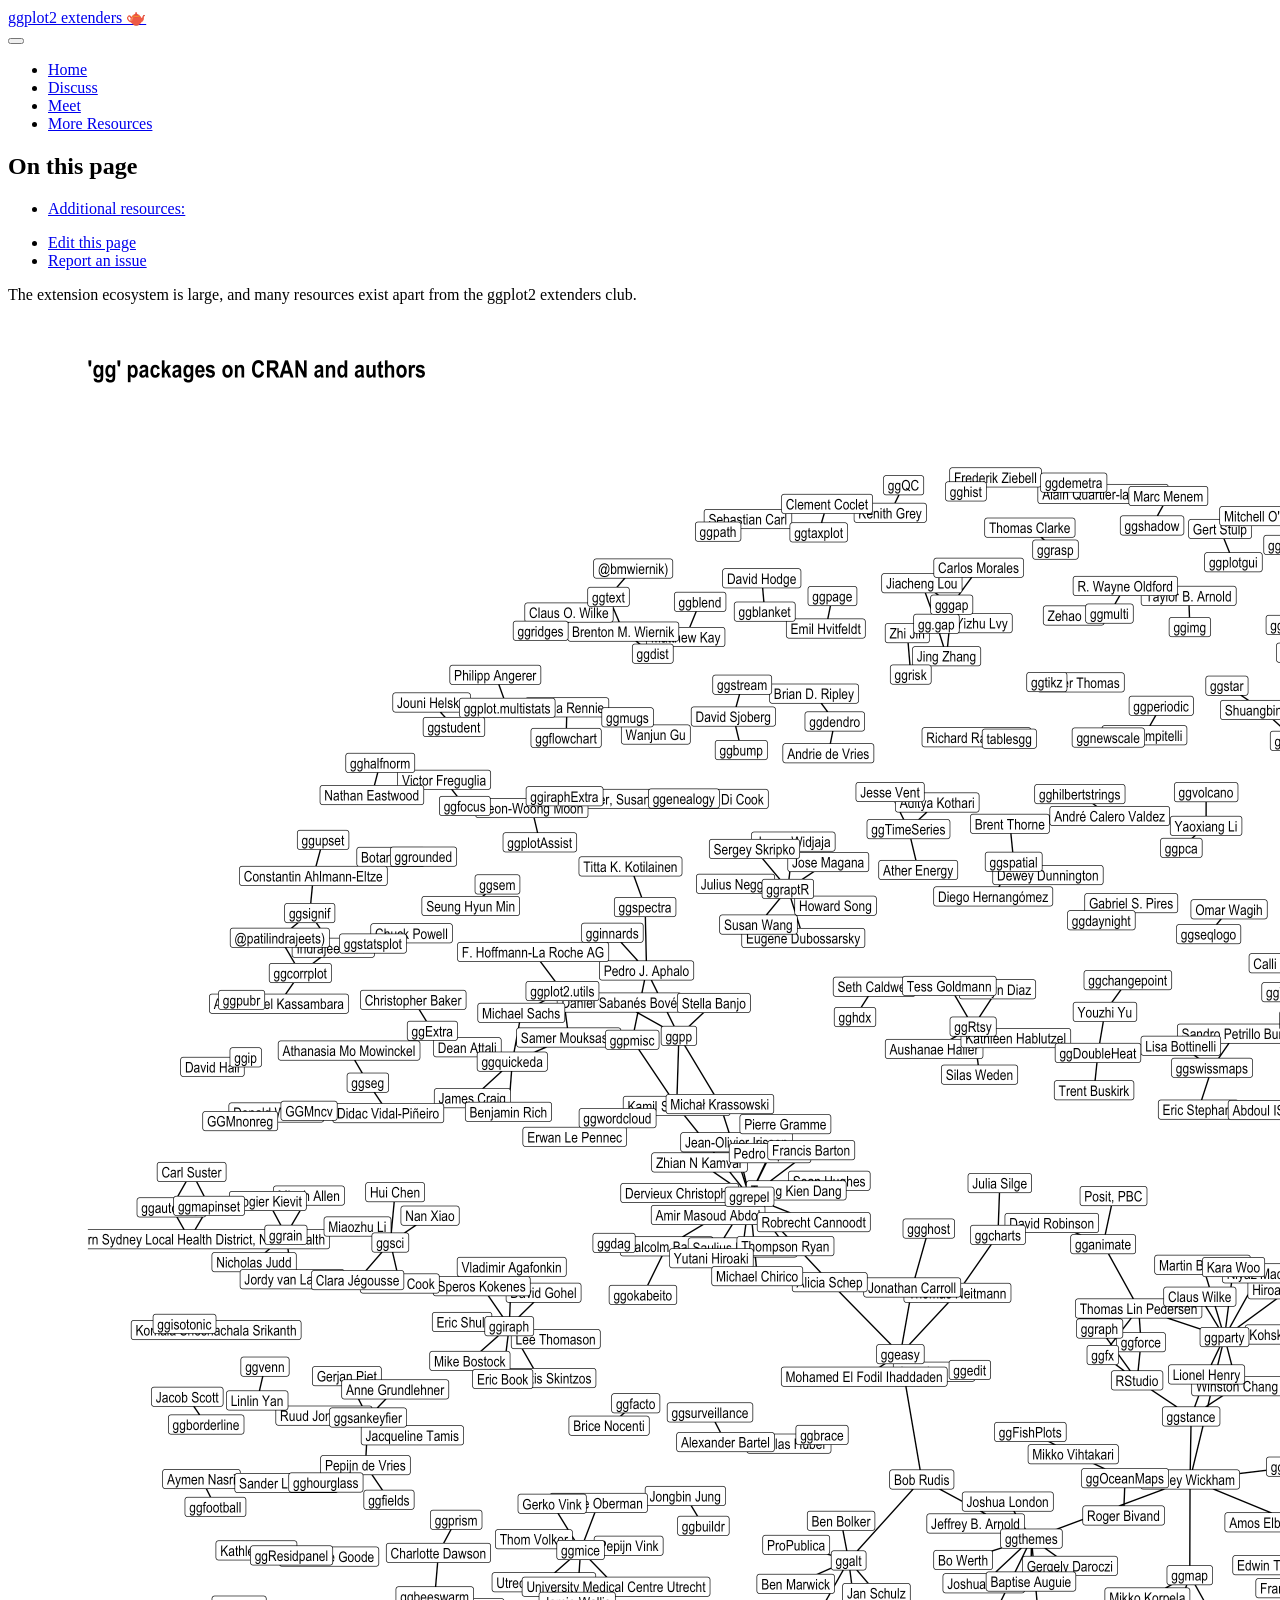
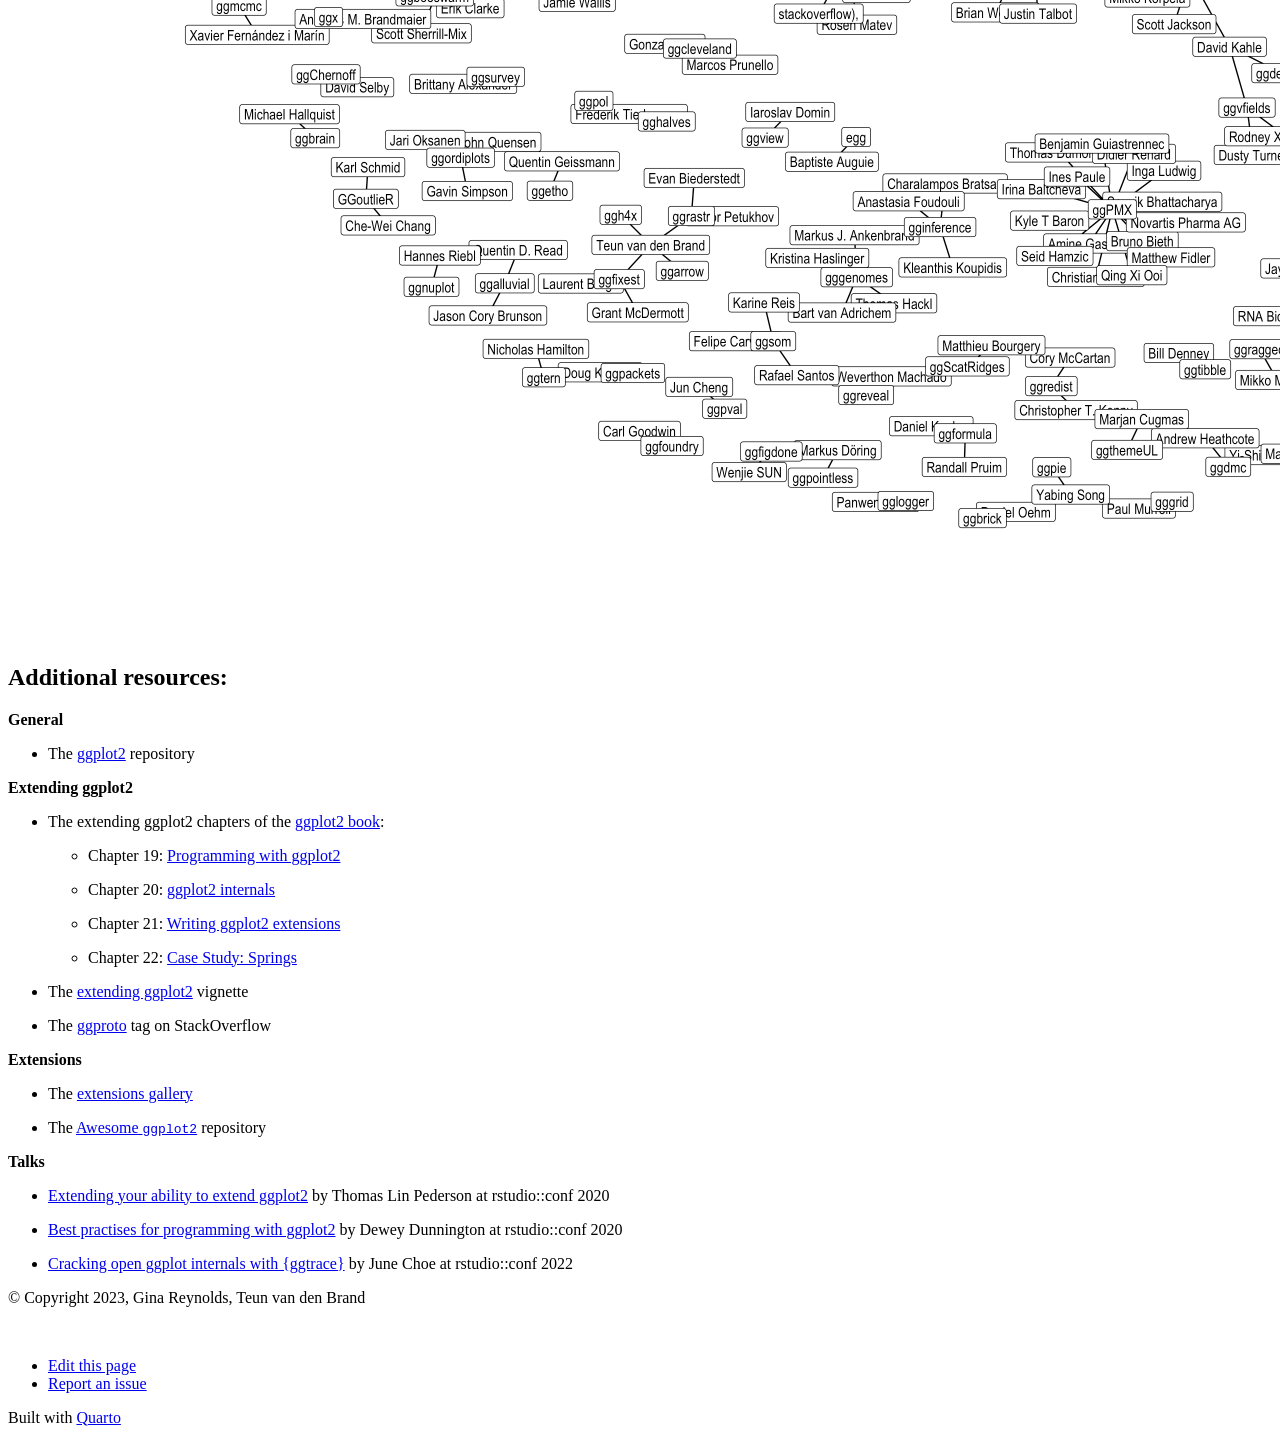
==== docs/additional-resources.html @ cf45ce65 "cran gg graph" ====
<!DOCTYPE html>
<html xmlns="http://www.w3.org/1999/xhtml" lang="en" xml:lang="en"><head>

<meta charset="utf-8">
<meta name="generator" content="quarto-1.5.47">

<meta name="viewport" content="width=device-width, initial-scale=1.0, user-scalable=yes">


<title>additional-resources – ggplot2 extenders 🫖</title>
<style>
code{white-space: pre-wrap;}
span.smallcaps{font-variant: small-caps;}
div.columns{display: flex; gap: min(4vw, 1.5em);}
div.column{flex: auto; overflow-x: auto;}
div.hanging-indent{margin-left: 1.5em; text-indent: -1.5em;}
ul.task-list{list-style: none;}
ul.task-list li input[type="checkbox"] {
  width: 0.8em;
  margin: 0 0.8em 0.2em -1em; /* quarto-specific, see https://github.com/quarto-dev/quarto-cli/issues/4556 */ 
  vertical-align: middle;
}
</style>


<script src="site_libs/quarto-nav/quarto-nav.js"></script>
<script src="site_libs/quarto-nav/headroom.min.js"></script>
<script src="site_libs/clipboard/clipboard.min.js"></script>
<script src="site_libs/quarto-search/autocomplete.umd.js"></script>
<script src="site_libs/quarto-search/fuse.min.js"></script>
<script src="site_libs/quarto-search/quarto-search.js"></script>
<meta name="quarto:offset" content="./">
<script src="site_libs/quarto-html/quarto.js"></script>
<script src="site_libs/quarto-html/popper.min.js"></script>
<script src="site_libs/quarto-html/tippy.umd.min.js"></script>
<script src="site_libs/quarto-html/anchor.min.js"></script>
<link href="site_libs/quarto-html/tippy.css" rel="stylesheet">
<link href="site_libs/quarto-html/quarto-syntax-highlighting.css" rel="stylesheet" id="quarto-text-highlighting-styles">
<script src="site_libs/bootstrap/bootstrap.min.js"></script>
<link href="site_libs/bootstrap/bootstrap-icons.css" rel="stylesheet">
<link href="site_libs/bootstrap/bootstrap.min.css" rel="stylesheet" id="quarto-bootstrap" data-mode="light">
<script id="quarto-search-options" type="application/json">{
  "location": "navbar",
  "copy-button": false,
  "collapse-after": 3,
  "panel-placement": "end",
  "type": "overlay",
  "limit": 50,
  "keyboard-shortcut": [
    "f",
    "/",
    "s"
  ],
  "show-item-context": false,
  "language": {
    "search-no-results-text": "No results",
    "search-matching-documents-text": "matching documents",
    "search-copy-link-title": "Copy link to search",
    "search-hide-matches-text": "Hide additional matches",
    "search-more-match-text": "more match in this document",
    "search-more-matches-text": "more matches in this document",
    "search-clear-button-title": "Clear",
    "search-text-placeholder": "",
    "search-detached-cancel-button-title": "Cancel",
    "search-submit-button-title": "Submit",
    "search-label": "Search"
  }
}</script>


</head>

<body class="nav-fixed">

<div id="quarto-search-results"></div>
  <header id="quarto-header" class="headroom fixed-top">
    <nav class="navbar navbar-expand-lg " data-bs-theme="dark">
      <div class="navbar-container container-fluid">
      <div class="navbar-brand-container mx-auto">
    <a class="navbar-brand" href="./index.html">
    <span class="navbar-title">ggplot2 extenders 🫖</span>
    </a>
  </div>
            <div id="quarto-search" class="" title="Search"></div>
          <button class="navbar-toggler" type="button" data-bs-toggle="collapse" data-bs-target="#navbarCollapse" aria-controls="navbarCollapse" role="menu" aria-expanded="false" aria-label="Toggle navigation" onclick="if (window.quartoToggleHeadroom) { window.quartoToggleHeadroom(); }">
  <span class="navbar-toggler-icon"></span>
</button>
          <div class="collapse navbar-collapse" id="navbarCollapse">
            <ul class="navbar-nav navbar-nav-scroll me-auto">
  <li class="nav-item">
    <a class="nav-link" href="./index.html"> 
<span class="menu-text">Home</span></a>
  </li>  
  <li class="nav-item">
    <a class="nav-link" href="./discussion.html"> 
<span class="menu-text">Discuss</span></a>
  </li>  
  <li class="nav-item">
    <a class="nav-link" href="./meetings.html"> 
<span class="menu-text">Meet</span></a>
  </li>  
  <li class="nav-item">
    <a class="nav-link active" href="./additional-resources.html" aria-current="page"> 
<span class="menu-text">More Resources</span></a>
  </li>  
</ul>
          </div> <!-- /navcollapse -->
            <div class="quarto-navbar-tools">
    <a href="https://github.com/ggplot2-extenders/ggplot-extension-club" title="" class="quarto-navigation-tool px-1" aria-label=""><i class="bi bi-github"></i></a>
  <a href="" class="quarto-reader-toggle quarto-navigation-tool px-1" onclick="window.quartoToggleReader(); return false;" title="Toggle reader mode">
  <div class="quarto-reader-toggle-btn">
  <i class="bi"></i>
  </div>
</a>
</div>
      </div> <!-- /container-fluid -->
    </nav>
</header>
<!-- content -->
<div id="quarto-content" class="quarto-container page-columns page-rows-contents page-layout-article page-navbar">
<!-- sidebar -->
<!-- margin-sidebar -->
    <div id="quarto-margin-sidebar" class="sidebar margin-sidebar">
        <nav id="TOC" role="doc-toc" class="toc-active">
    <h2 id="toc-title">On this page</h2>
   
  <ul>
  <li><a href="#additional-resources" id="toc-additional-resources" class="nav-link active" data-scroll-target="#additional-resources">Additional resources:</a></li>
  </ul>
<div class="toc-actions"><ul><li><a href="https://github.com/ggplot2-extenders/ggplot-extension-club/edit/main/additional-resources.qmd" class="toc-action"><i class="bi bi-github"></i>Edit this page</a></li><li><a href="https://github.com/ggplot2-extenders/ggplot-extension-club/issues/new" class="toc-action"><i class="bi empty"></i>Report an issue</a></li></ul></div></nav>
    </div>
<!-- main -->
<main class="content" id="quarto-document-content">




<p>The extension ecosystem is large, and many resources exist apart from the ggplot2 extenders club.</p>
<div class="cell">
<div class="cell-output-display">
<div>
<figure class="figure">
<p><img src="additional-resources_files/figure-html/unnamed-chunk-1-1.png" class="img-fluid figure-img" width="1920"></p>
</figure>
</div>
</div>
</div>
<section id="additional-resources" class="level2">
<h2 class="anchored" data-anchor-id="additional-resources">Additional resources:</h2>
<p><strong>General</strong></p>
<ul>
<li>The <a href="https://github.com/tidyverse/ggplot2">ggplot2</a> repository</li>
</ul>
<p><strong>Extending ggplot2</strong></p>
<ul>
<li><p>The extending ggplot2 chapters of the <a href="https://ggplot2-book.org/">ggplot2 book</a>:</p>
<ul>
<li><p>Chapter 19: <a href="https://ggplot2-book.org/programming.html">Programming with ggplot2</a></p></li>
<li><p>Chapter 20: <a href="https://ggplot2-book.org/internals.html">ggplot2 internals</a></p></li>
<li><p>Chapter 21: <a href="https://ggplot2-book.org/extensions.html">Writing ggplot2 extensions</a></p></li>
<li><p>Chapter 22: <a href="https://ggplot2-book.org/spring1.html">Case Study: Springs</a></p></li>
</ul></li>
<li><p>The <a href="https://ggplot2.tidyverse.org/articles/extending-ggplot2.html">extending ggplot2</a> vignette</p></li>
<li><p>The <a href="https://stackoverflow.com/questions/tagged/ggproto">ggproto</a> tag on StackOverflow</p></li>
</ul>
<p><strong>Extensions</strong></p>
<ul>
<li><p>The <a href="https://exts.ggplot2.tidyverse.org/gallery/">extensions gallery</a></p></li>
<li><p>The <a href="https://github.com/erikgahner/awesome-ggplot2">Awesome <code>ggplot2</code></a> repository</p></li>
</ul>
<p><strong>Talks</strong></p>
<ul>
<li><p><a href="https://www.rstudio.com/resources/rstudioconf-2020/extending-your-ability-to-extend-ggplot2/">Extending your ability to extend ggplot2</a> by Thomas Lin Pederson at rstudio::conf 2020</p></li>
<li><p><a href="https://www.rstudio.com/resources/rstudioconf-2020/best-practices-for-programming-with-ggplot2/">Best practises for programming with ggplot2</a> by Dewey Dunnington at rstudio::conf 2020</p></li>
<li><p><a href="https://www.rstudio.com/resources/rstudioconf-2020/best-practices-for-programming-with-ggplot2/">Cracking open ggplot internals with {ggtrace}</a> by June Choe at rstudio::conf 2022</p></li>
</ul>


</section>

</main> <!-- /main -->
<script id="quarto-html-after-body" type="application/javascript">
window.document.addEventListener("DOMContentLoaded", function (event) {
  const toggleBodyColorMode = (bsSheetEl) => {
    const mode = bsSheetEl.getAttribute("data-mode");
    const bodyEl = window.document.querySelector("body");
    if (mode === "dark") {
      bodyEl.classList.add("quarto-dark");
      bodyEl.classList.remove("quarto-light");
    } else {
      bodyEl.classList.add("quarto-light");
      bodyEl.classList.remove("quarto-dark");
    }
  }
  const toggleBodyColorPrimary = () => {
    const bsSheetEl = window.document.querySelector("link#quarto-bootstrap");
    if (bsSheetEl) {
      toggleBodyColorMode(bsSheetEl);
    }
  }
  toggleBodyColorPrimary();  
  const icon = "";
  const anchorJS = new window.AnchorJS();
  anchorJS.options = {
    placement: 'right',
    icon: icon
  };
  anchorJS.add('.anchored');
  const isCodeAnnotation = (el) => {
    for (const clz of el.classList) {
      if (clz.startsWith('code-annotation-')) {                     
        return true;
      }
    }
    return false;
  }
  const onCopySuccess = function(e) {
    // button target
    const button = e.trigger;
    // don't keep focus
    button.blur();
    // flash "checked"
    button.classList.add('code-copy-button-checked');
    var currentTitle = button.getAttribute("title");
    button.setAttribute("title", "Copied!");
    let tooltip;
    if (window.bootstrap) {
      button.setAttribute("data-bs-toggle", "tooltip");
      button.setAttribute("data-bs-placement", "left");
      button.setAttribute("data-bs-title", "Copied!");
      tooltip = new bootstrap.Tooltip(button, 
        { trigger: "manual", 
          customClass: "code-copy-button-tooltip",
          offset: [0, -8]});
      tooltip.show();    
    }
    setTimeout(function() {
      if (tooltip) {
        tooltip.hide();
        button.removeAttribute("data-bs-title");
        button.removeAttribute("data-bs-toggle");
        button.removeAttribute("data-bs-placement");
      }
      button.setAttribute("title", currentTitle);
      button.classList.remove('code-copy-button-checked');
    }, 1000);
    // clear code selection
    e.clearSelection();
  }
  const getTextToCopy = function(trigger) {
      const codeEl = trigger.previousElementSibling.cloneNode(true);
      for (const childEl of codeEl.children) {
        if (isCodeAnnotation(childEl)) {
          childEl.remove();
        }
      }
      return codeEl.innerText;
  }
  const clipboard = new window.ClipboardJS('.code-copy-button:not([data-in-quarto-modal])', {
    text: getTextToCopy
  });
  clipboard.on('success', onCopySuccess);
  if (window.document.getElementById('quarto-embedded-source-code-modal')) {
    // For code content inside modals, clipBoardJS needs to be initialized with a container option
    // TODO: Check when it could be a function (https://github.com/zenorocha/clipboard.js/issues/860)
    const clipboardModal = new window.ClipboardJS('.code-copy-button[data-in-quarto-modal]', {
      text: getTextToCopy,
      container: window.document.getElementById('quarto-embedded-source-code-modal')
    });
    clipboardModal.on('success', onCopySuccess);
  }
    var localhostRegex = new RegExp(/^(?:http|https):\/\/localhost\:?[0-9]*\//);
    var mailtoRegex = new RegExp(/^mailto:/);
      var filterRegex = new RegExp('/' + window.location.host + '/');
    var isInternal = (href) => {
        return filterRegex.test(href) || localhostRegex.test(href) || mailtoRegex.test(href);
    }
    // Inspect non-navigation links and adorn them if external
 	var links = window.document.querySelectorAll('a[href]:not(.nav-link):not(.navbar-brand):not(.toc-action):not(.sidebar-link):not(.sidebar-item-toggle):not(.pagination-link):not(.no-external):not([aria-hidden]):not(.dropdown-item):not(.quarto-navigation-tool):not(.about-link)');
    for (var i=0; i<links.length; i++) {
      const link = links[i];
      if (!isInternal(link.href)) {
        // undo the damage that might have been done by quarto-nav.js in the case of
        // links that we want to consider external
        if (link.dataset.originalHref !== undefined) {
          link.href = link.dataset.originalHref;
        }
      }
    }
  function tippyHover(el, contentFn, onTriggerFn, onUntriggerFn) {
    const config = {
      allowHTML: true,
      maxWidth: 500,
      delay: 100,
      arrow: false,
      appendTo: function(el) {
          return el.parentElement;
      },
      interactive: true,
      interactiveBorder: 10,
      theme: 'quarto',
      placement: 'bottom-start',
    };
    if (contentFn) {
      config.content = contentFn;
    }
    if (onTriggerFn) {
      config.onTrigger = onTriggerFn;
    }
    if (onUntriggerFn) {
      config.onUntrigger = onUntriggerFn;
    }
    window.tippy(el, config); 
  }
  const noterefs = window.document.querySelectorAll('a[role="doc-noteref"]');
  for (var i=0; i<noterefs.length; i++) {
    const ref = noterefs[i];
    tippyHover(ref, function() {
      // use id or data attribute instead here
      let href = ref.getAttribute('data-footnote-href') || ref.getAttribute('href');
      try { href = new URL(href).hash; } catch {}
      const id = href.replace(/^#\/?/, "");
      const note = window.document.getElementById(id);
      if (note) {
        return note.innerHTML;
      } else {
        return "";
      }
    });
  }
  const xrefs = window.document.querySelectorAll('a.quarto-xref');
  const processXRef = (id, note) => {
    // Strip column container classes
    const stripColumnClz = (el) => {
      el.classList.remove("page-full", "page-columns");
      if (el.children) {
        for (const child of el.children) {
          stripColumnClz(child);
        }
      }
    }
    stripColumnClz(note)
    if (id === null || id.startsWith('sec-')) {
      // Special case sections, only their first couple elements
      const container = document.createElement("div");
      if (note.children && note.children.length > 2) {
        container.appendChild(note.children[0].cloneNode(true));
        for (let i = 1; i < note.children.length; i++) {
          const child = note.children[i];
          if (child.tagName === "P" && child.innerText === "") {
            continue;
          } else {
            container.appendChild(child.cloneNode(true));
            break;
          }
        }
        if (window.Quarto?.typesetMath) {
          window.Quarto.typesetMath(container);
        }
        return container.innerHTML
      } else {
        if (window.Quarto?.typesetMath) {
          window.Quarto.typesetMath(note);
        }
        return note.innerHTML;
      }
    } else {
      // Remove any anchor links if they are present
      const anchorLink = note.querySelector('a.anchorjs-link');
      if (anchorLink) {
        anchorLink.remove();
      }
      if (window.Quarto?.typesetMath) {
        window.Quarto.typesetMath(note);
      }
      // TODO in 1.5, we should make sure this works without a callout special case
      if (note.classList.contains("callout")) {
        return note.outerHTML;
      } else {
        return note.innerHTML;
      }
    }
  }
  for (var i=0; i<xrefs.length; i++) {
    const xref = xrefs[i];
    tippyHover(xref, undefined, function(instance) {
      instance.disable();
      let url = xref.getAttribute('href');
      let hash = undefined; 
      if (url.startsWith('#')) {
        hash = url;
      } else {
        try { hash = new URL(url).hash; } catch {}
      }
      if (hash) {
        const id = hash.replace(/^#\/?/, "");
        const note = window.document.getElementById(id);
        if (note !== null) {
          try {
            const html = processXRef(id, note.cloneNode(true));
            instance.setContent(html);
          } finally {
            instance.enable();
            instance.show();
          }
        } else {
          // See if we can fetch this
          fetch(url.split('#')[0])
          .then(res => res.text())
          .then(html => {
            const parser = new DOMParser();
            const htmlDoc = parser.parseFromString(html, "text/html");
            const note = htmlDoc.getElementById(id);
            if (note !== null) {
              const html = processXRef(id, note);
              instance.setContent(html);
            } 
          }).finally(() => {
            instance.enable();
            instance.show();
          });
        }
      } else {
        // See if we can fetch a full url (with no hash to target)
        // This is a special case and we should probably do some content thinning / targeting
        fetch(url)
        .then(res => res.text())
        .then(html => {
          const parser = new DOMParser();
          const htmlDoc = parser.parseFromString(html, "text/html");
          const note = htmlDoc.querySelector('main.content');
          if (note !== null) {
            // This should only happen for chapter cross references
            // (since there is no id in the URL)
            // remove the first header
            if (note.children.length > 0 && note.children[0].tagName === "HEADER") {
              note.children[0].remove();
            }
            const html = processXRef(null, note);
            instance.setContent(html);
          } 
        }).finally(() => {
          instance.enable();
          instance.show();
        });
      }
    }, function(instance) {
    });
  }
      let selectedAnnoteEl;
      const selectorForAnnotation = ( cell, annotation) => {
        let cellAttr = 'data-code-cell="' + cell + '"';
        let lineAttr = 'data-code-annotation="' +  annotation + '"';
        const selector = 'span[' + cellAttr + '][' + lineAttr + ']';
        return selector;
      }
      const selectCodeLines = (annoteEl) => {
        const doc = window.document;
        const targetCell = annoteEl.getAttribute("data-target-cell");
        const targetAnnotation = annoteEl.getAttribute("data-target-annotation");
        const annoteSpan = window.document.querySelector(selectorForAnnotation(targetCell, targetAnnotation));
        const lines = annoteSpan.getAttribute("data-code-lines").split(",");
        const lineIds = lines.map((line) => {
          return targetCell + "-" + line;
        })
        let top = null;
        let height = null;
        let parent = null;
        if (lineIds.length > 0) {
            //compute the position of the single el (top and bottom and make a div)
            const el = window.document.getElementById(lineIds[0]);
            top = el.offsetTop;
            height = el.offsetHeight;
            parent = el.parentElement.parentElement;
          if (lineIds.length > 1) {
            const lastEl = window.document.getElementById(lineIds[lineIds.length - 1]);
            const bottom = lastEl.offsetTop + lastEl.offsetHeight;
            height = bottom - top;
          }
          if (top !== null && height !== null && parent !== null) {
            // cook up a div (if necessary) and position it 
            let div = window.document.getElementById("code-annotation-line-highlight");
            if (div === null) {
              div = window.document.createElement("div");
              div.setAttribute("id", "code-annotation-line-highlight");
              div.style.position = 'absolute';
              parent.appendChild(div);
            }
            div.style.top = top - 2 + "px";
            div.style.height = height + 4 + "px";
            div.style.left = 0;
            let gutterDiv = window.document.getElementById("code-annotation-line-highlight-gutter");
            if (gutterDiv === null) {
              gutterDiv = window.document.createElement("div");
              gutterDiv.setAttribute("id", "code-annotation-line-highlight-gutter");
              gutterDiv.style.position = 'absolute';
              const codeCell = window.document.getElementById(targetCell);
              const gutter = codeCell.querySelector('.code-annotation-gutter');
              gutter.appendChild(gutterDiv);
            }
            gutterDiv.style.top = top - 2 + "px";
            gutterDiv.style.height = height + 4 + "px";
          }
          selectedAnnoteEl = annoteEl;
        }
      };
      const unselectCodeLines = () => {
        const elementsIds = ["code-annotation-line-highlight", "code-annotation-line-highlight-gutter"];
        elementsIds.forEach((elId) => {
          const div = window.document.getElementById(elId);
          if (div) {
            div.remove();
          }
        });
        selectedAnnoteEl = undefined;
      };
        // Handle positioning of the toggle
    window.addEventListener(
      "resize",
      throttle(() => {
        elRect = undefined;
        if (selectedAnnoteEl) {
          selectCodeLines(selectedAnnoteEl);
        }
      }, 10)
    );
    function throttle(fn, ms) {
    let throttle = false;
    let timer;
      return (...args) => {
        if(!throttle) { // first call gets through
            fn.apply(this, args);
            throttle = true;
        } else { // all the others get throttled
            if(timer) clearTimeout(timer); // cancel #2
            timer = setTimeout(() => {
              fn.apply(this, args);
              timer = throttle = false;
            }, ms);
        }
      };
    }
      // Attach click handler to the DT
      const annoteDls = window.document.querySelectorAll('dt[data-target-cell]');
      for (const annoteDlNode of annoteDls) {
        annoteDlNode.addEventListener('click', (event) => {
          const clickedEl = event.target;
          if (clickedEl !== selectedAnnoteEl) {
            unselectCodeLines();
            const activeEl = window.document.querySelector('dt[data-target-cell].code-annotation-active');
            if (activeEl) {
              activeEl.classList.remove('code-annotation-active');
            }
            selectCodeLines(clickedEl);
            clickedEl.classList.add('code-annotation-active');
          } else {
            // Unselect the line
            unselectCodeLines();
            clickedEl.classList.remove('code-annotation-active');
          }
        });
      }
  const findCites = (el) => {
    const parentEl = el.parentElement;
    if (parentEl) {
      const cites = parentEl.dataset.cites;
      if (cites) {
        return {
          el,
          cites: cites.split(' ')
        };
      } else {
        return findCites(el.parentElement)
      }
    } else {
      return undefined;
    }
  };
  var bibliorefs = window.document.querySelectorAll('a[role="doc-biblioref"]');
  for (var i=0; i<bibliorefs.length; i++) {
    const ref = bibliorefs[i];
    const citeInfo = findCites(ref);
    if (citeInfo) {
      tippyHover(citeInfo.el, function() {
        var popup = window.document.createElement('div');
        citeInfo.cites.forEach(function(cite) {
          var citeDiv = window.document.createElement('div');
          citeDiv.classList.add('hanging-indent');
          citeDiv.classList.add('csl-entry');
          var biblioDiv = window.document.getElementById('ref-' + cite);
          if (biblioDiv) {
            citeDiv.innerHTML = biblioDiv.innerHTML;
          }
          popup.appendChild(citeDiv);
        });
        return popup.innerHTML;
      });
    }
  }
});
</script>
</div> <!-- /content -->
<footer class="footer">
  <div class="nav-footer">
    <div class="nav-footer-left">
<p>© Copyright 2023, Gina Reynolds, Teun van den Brand</p>
</div>   
    <div class="nav-footer-center">
      &nbsp;
    <div class="toc-actions d-sm-block d-md-none"><ul><li><a href="https://github.com/ggplot2-extenders/ggplot-extension-club/edit/main/additional-resources.qmd" class="toc-action"><i class="bi bi-github"></i>Edit this page</a></li><li><a href="https://github.com/ggplot2-extenders/ggplot-extension-club/issues/new" class="toc-action"><i class="bi empty"></i>Report an issue</a></li></ul></div></div>
    <div class="nav-footer-right">
<p>Built with <a href="https://quarto.org/">Quarto</a></p>
</div>
  </div>
</footer>




</body></html>
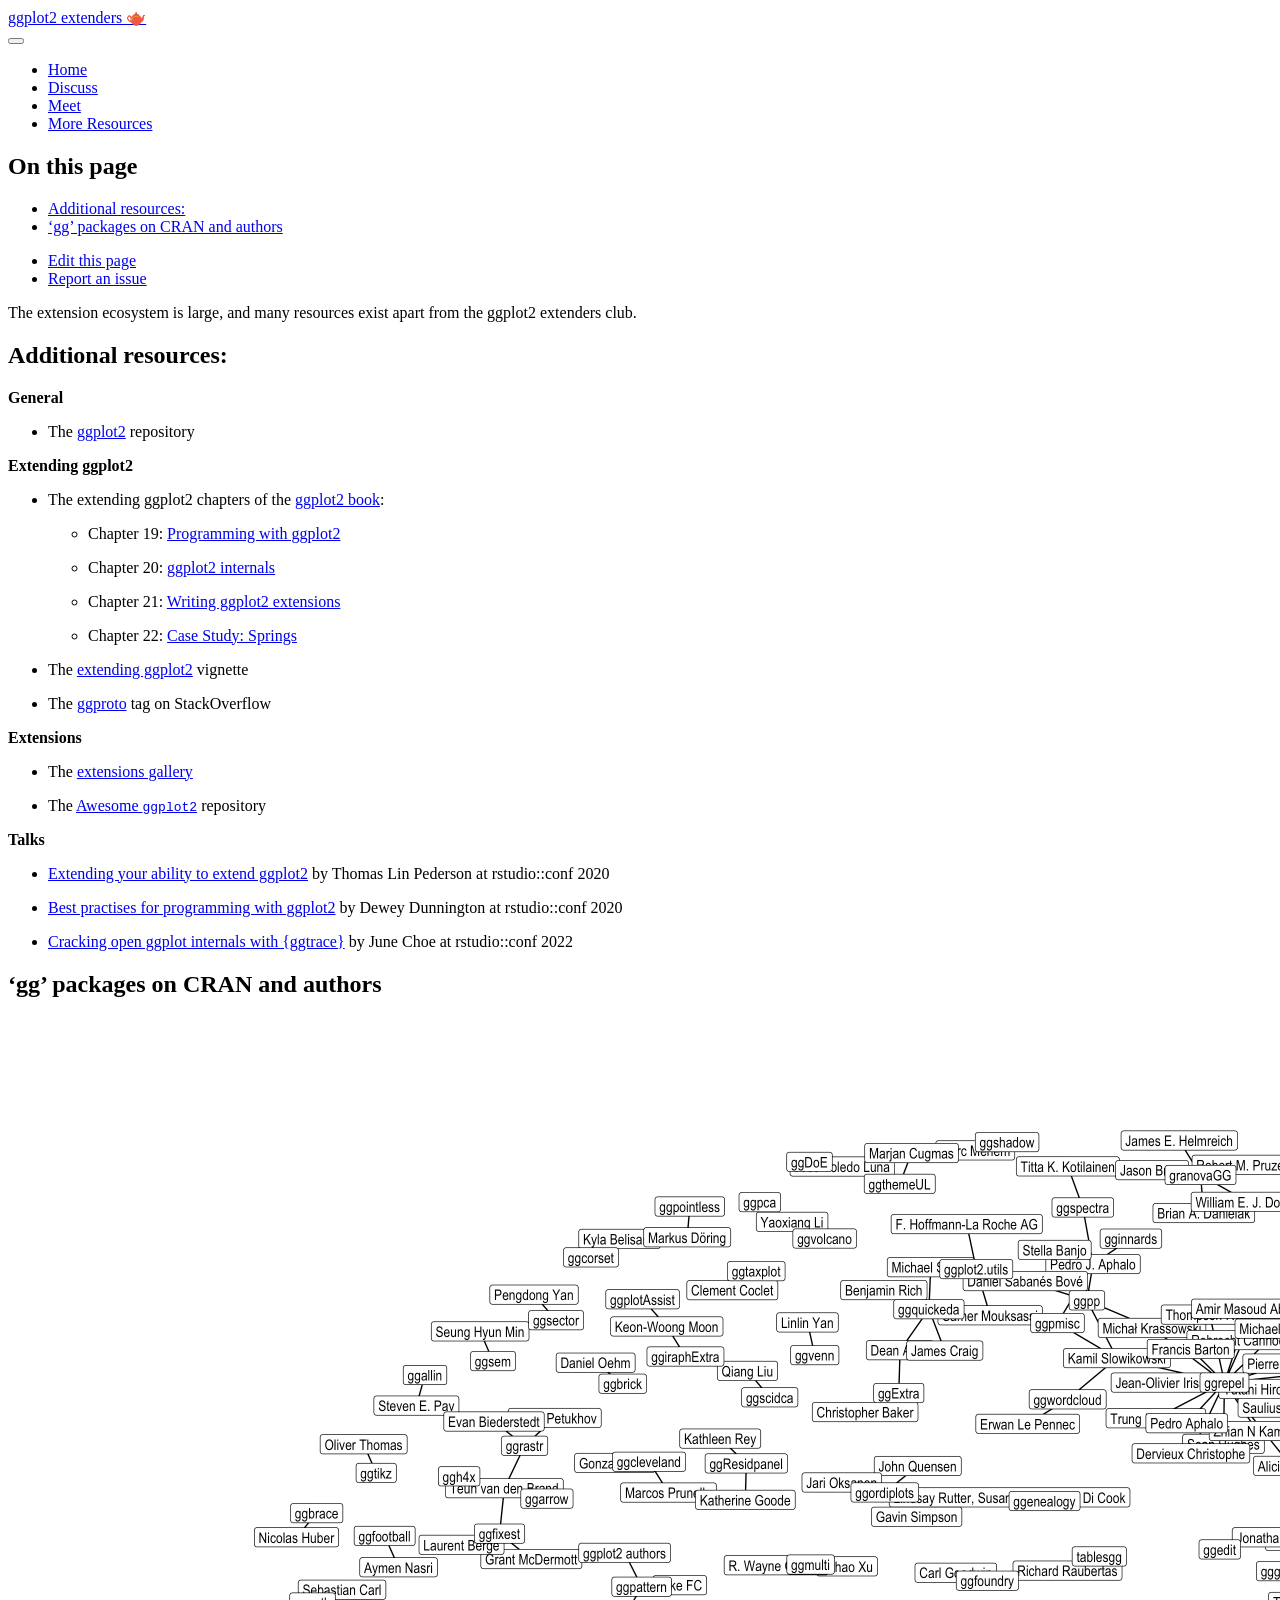
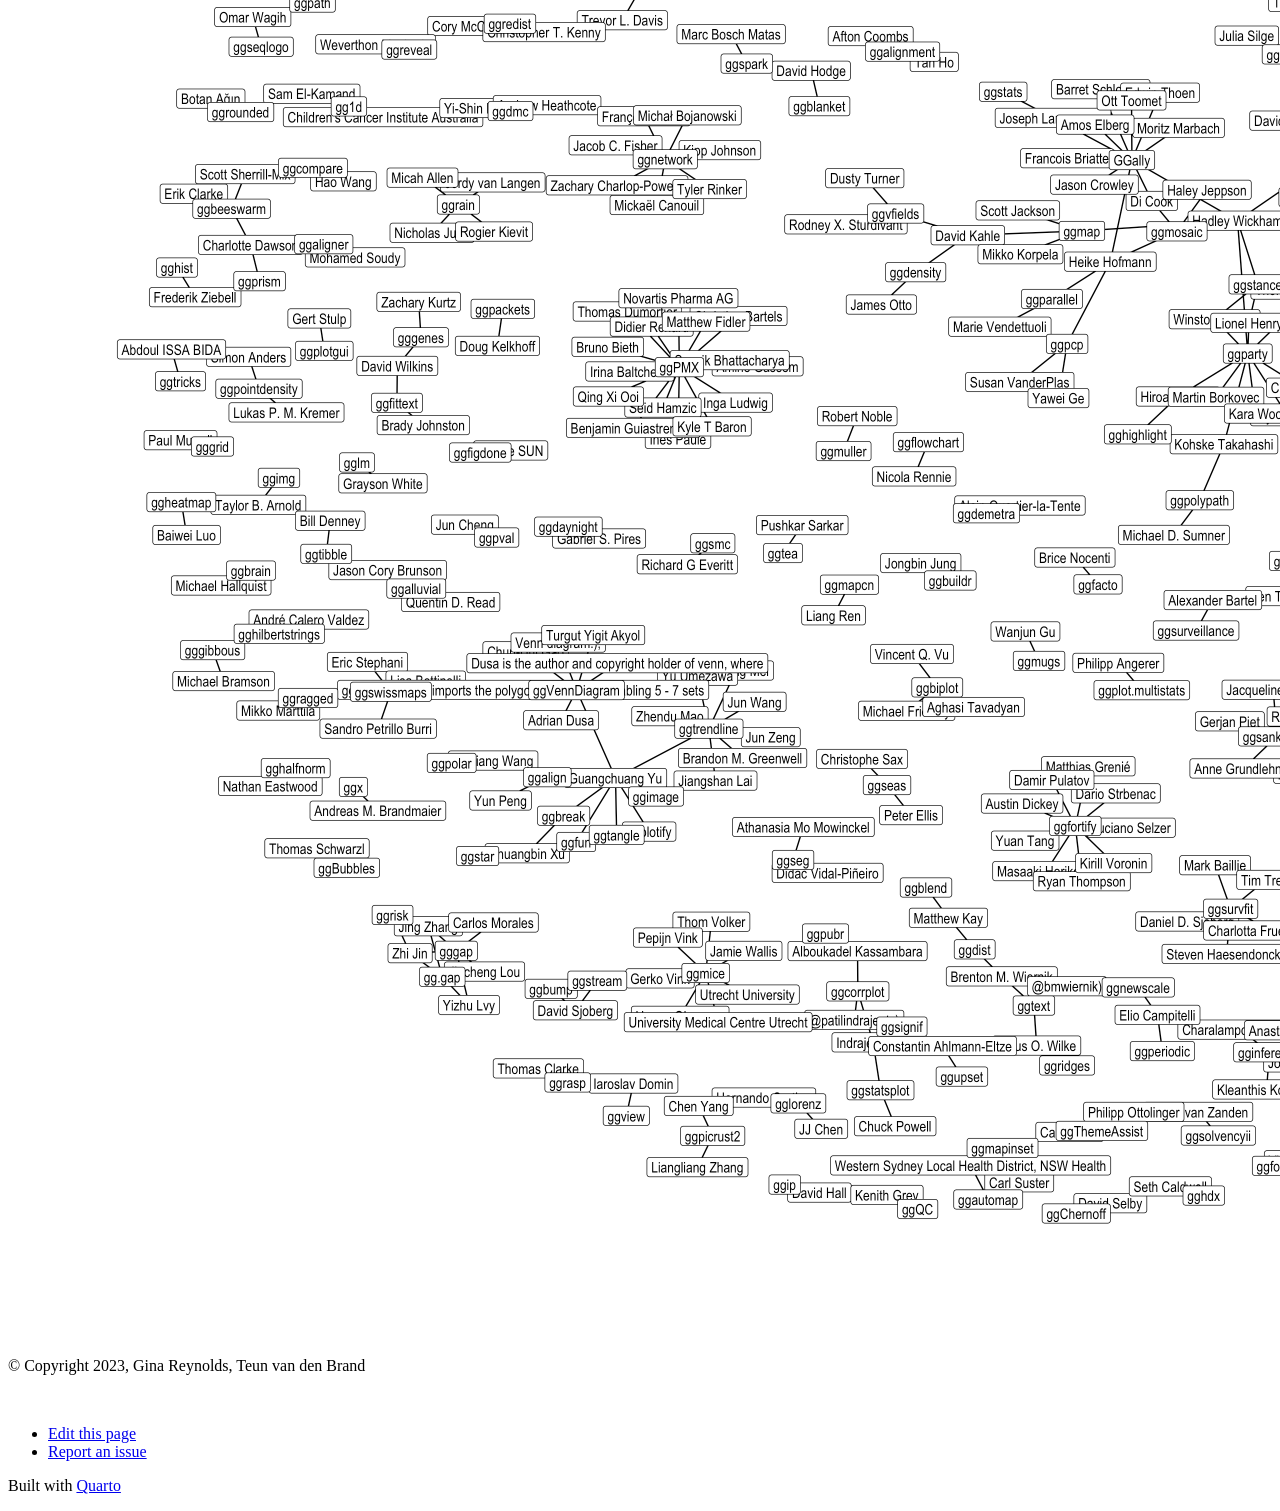
==== commit 0381a8e8: "more viz" ====
--- a/docs/additional-resources.html
+++ b/docs/additional-resources.html
@@ -126,6 +126,7 @@
    
   <ul>
   <li><a href="#additional-resources" id="toc-additional-resources" class="nav-link active" data-scroll-target="#additional-resources">Additional resources:</a></li>
+  <li><a href="#gg-packages-on-cran-and-authors" id="toc-gg-packages-on-cran-and-authors" class="nav-link" data-scroll-target="#gg-packages-on-cran-and-authors">‘gg’ packages on CRAN and authors</a></li>
   </ul>
 <div class="toc-actions"><ul><li><a href="https://github.com/ggplot2-extenders/ggplot-extension-club/edit/main/additional-resources.qmd" class="toc-action"><i class="bi bi-github"></i>Edit this page</a></li><li><a href="https://github.com/ggplot2-extenders/ggplot-extension-club/issues/new" class="toc-action"><i class="bi empty"></i>Report an issue</a></li></ul></div></nav>
     </div>
@@ -136,15 +137,6 @@
 
 
 <p>The extension ecosystem is large, and many resources exist apart from the ggplot2 extenders club.</p>
-<div class="cell">
-<div class="cell-output-display">
-<div>
-<figure class="figure">
-<p><img src="additional-resources_files/figure-html/unnamed-chunk-1-1.png" class="img-fluid figure-img" width="1920"></p>
-</figure>
-</div>
-</div>
-</div>
 <section id="additional-resources" class="level2">
 <h2 class="anchored" data-anchor-id="additional-resources">Additional resources:</h2>
 <p><strong>General</strong></p>
@@ -174,6 +166,18 @@
 <li><p><a href="https://www.rstudio.com/resources/rstudioconf-2020/best-practices-for-programming-with-ggplot2/">Best practises for programming with ggplot2</a> by Dewey Dunnington at rstudio::conf 2020</p></li>
 <li><p><a href="https://www.rstudio.com/resources/rstudioconf-2020/best-practices-for-programming-with-ggplot2/">Cracking open ggplot internals with {ggtrace}</a> by June Choe at rstudio::conf 2022</p></li>
 </ul>
+</section>
+<section id="gg-packages-on-cran-and-authors" class="level2">
+<h2 class="anchored" data-anchor-id="gg-packages-on-cran-and-authors">‘gg’ packages on CRAN and authors</h2>
+<div class="cell">
+<div class="cell-output-display">
+<div>
+<figure class="figure">
+<p><img src="additional-resources_files/figure-html/unnamed-chunk-2-1.png" class="img-fluid figure-img" width="1920"></p>
+</figure>
+</div>
+</div>
+</div>
 
 
 </section>
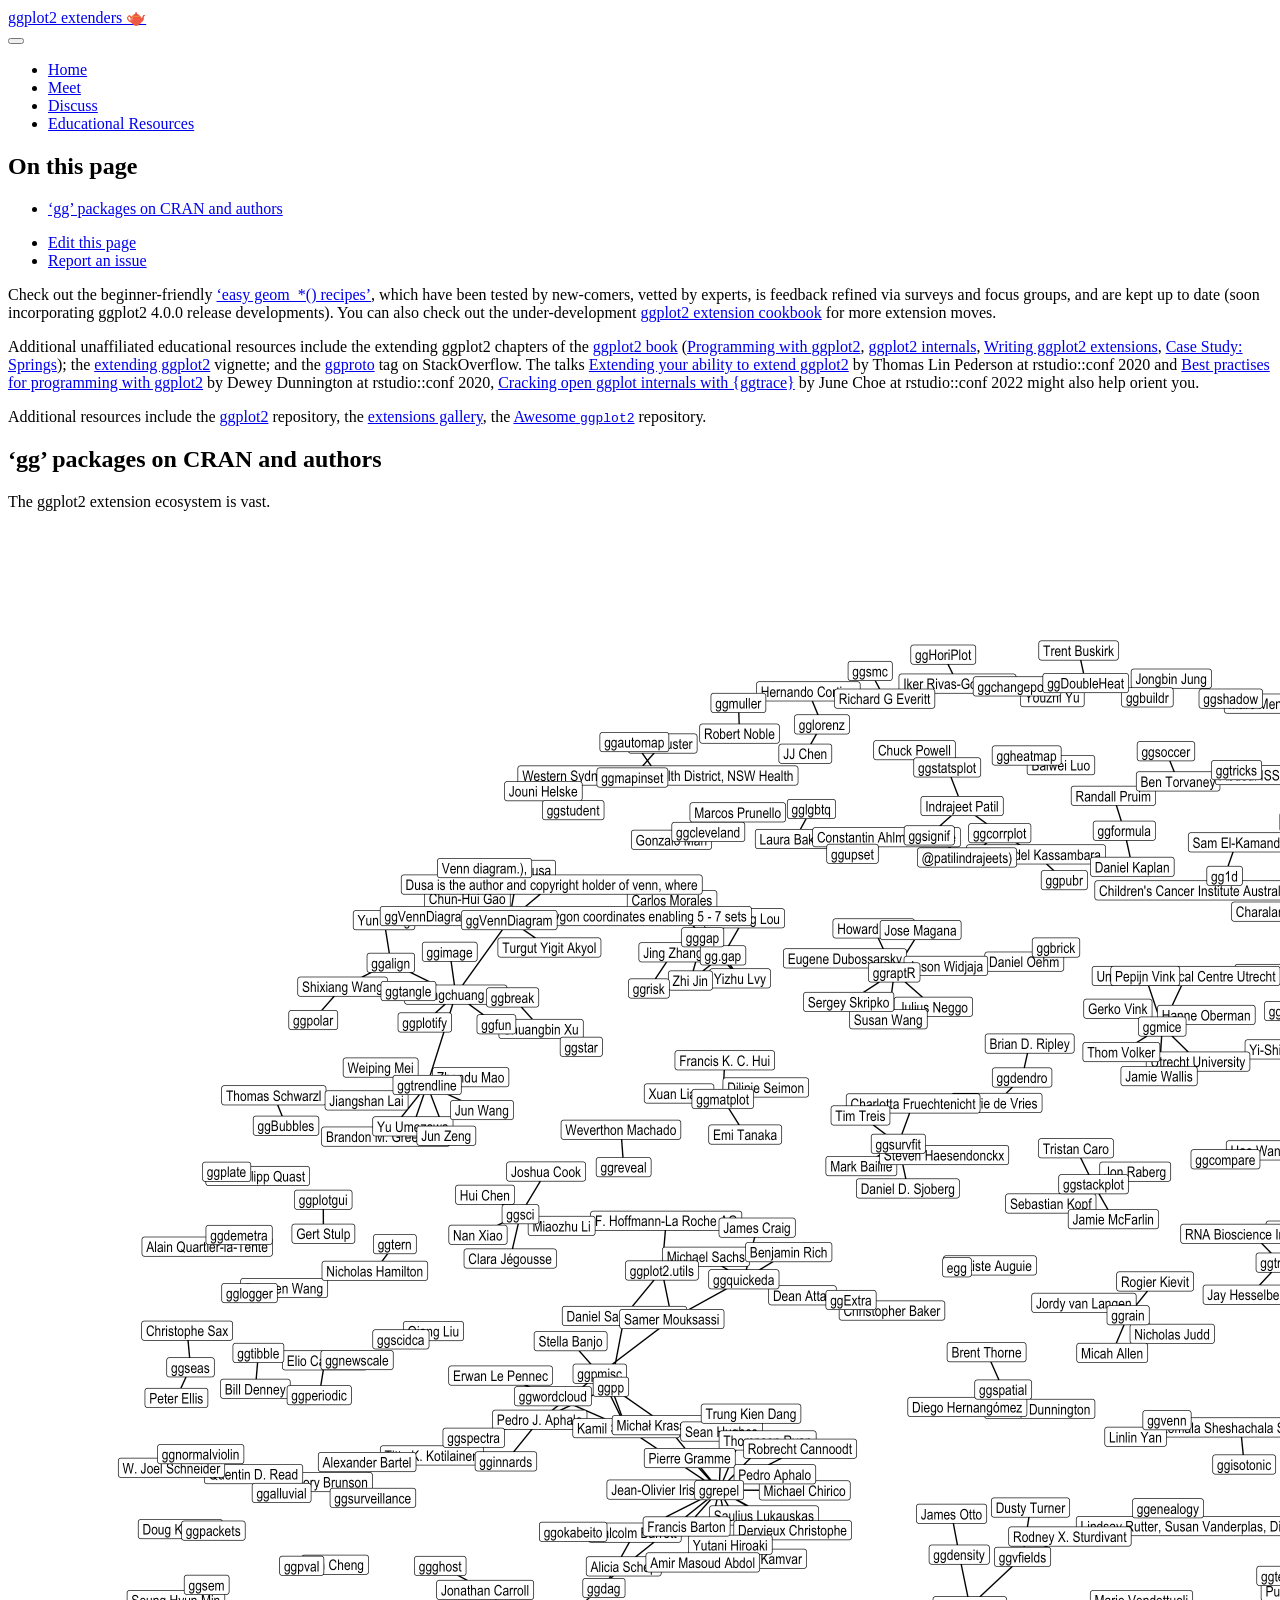
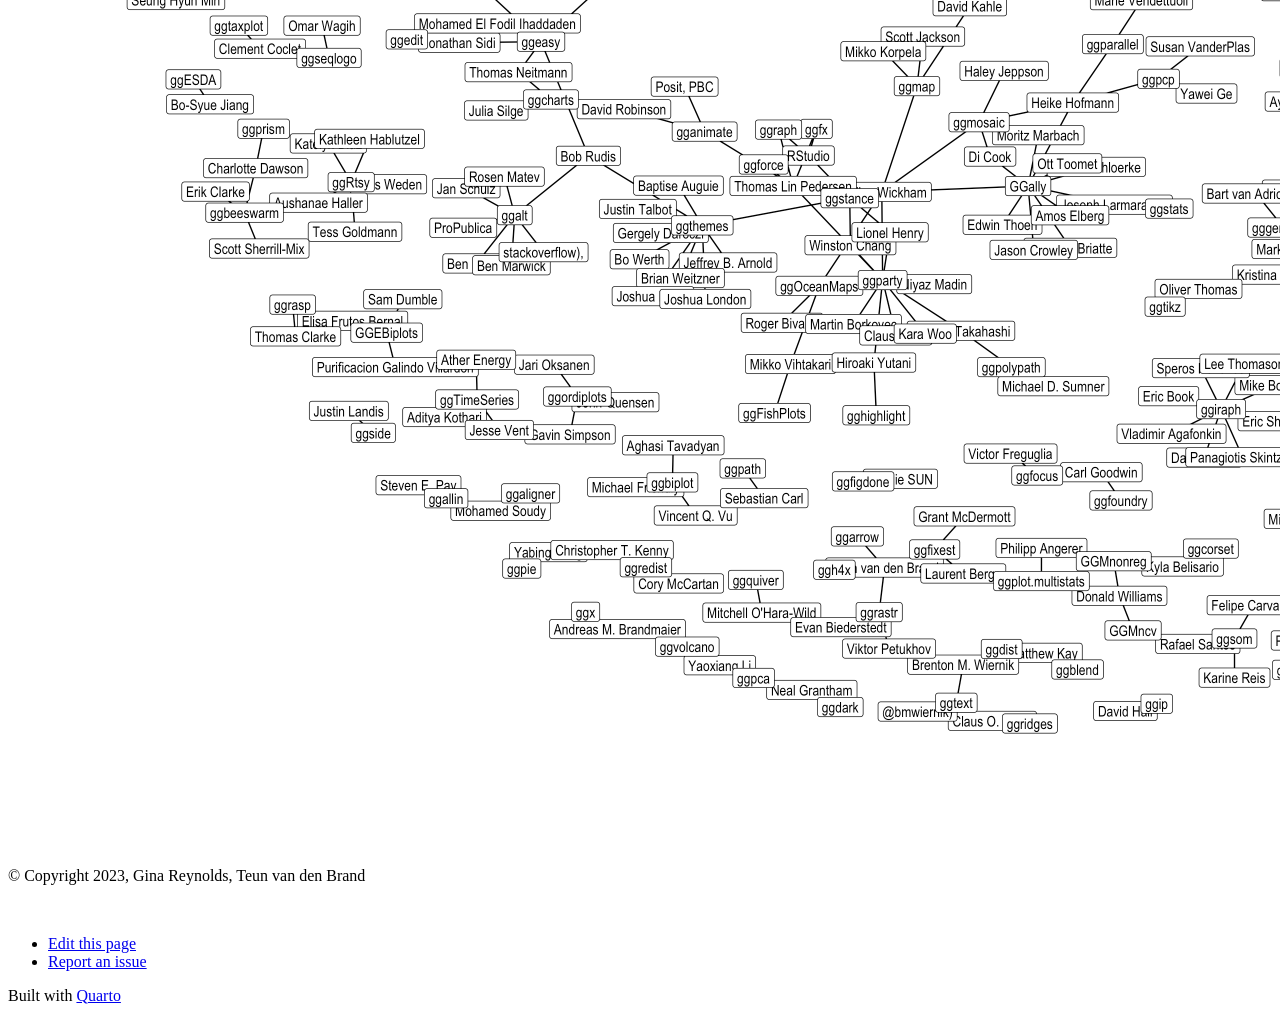
==== commit f881eec6: "resources to prose" ====
--- a/docs/additional-resources.html
+++ b/docs/additional-resources.html
@@ -92,16 +92,16 @@
 <span class="menu-text">Home</span></a>
   </li>  
   <li class="nav-item">
+    <a class="nav-link" href="./meetings.html"> 
+<span class="menu-text">Meet</span></a>
+  </li>  
+  <li class="nav-item">
     <a class="nav-link" href="./discussion.html"> 
 <span class="menu-text">Discuss</span></a>
   </li>  
   <li class="nav-item">
-    <a class="nav-link" href="./meetings.html"> 
-<span class="menu-text">Meet</span></a>
-  </li>  
-  <li class="nav-item">
     <a class="nav-link active" href="./additional-resources.html" aria-current="page"> 
-<span class="menu-text">More Resources</span></a>
+<span class="menu-text">Educational Resources</span></a>
   </li>  
 </ul>
           </div> <!-- /navcollapse -->
@@ -125,8 +125,7 @@
     <h2 id="toc-title">On this page</h2>
    
   <ul>
-  <li><a href="#additional-resources" id="toc-additional-resources" class="nav-link active" data-scroll-target="#additional-resources">Additional resources:</a></li>
-  <li><a href="#gg-packages-on-cran-and-authors" id="toc-gg-packages-on-cran-and-authors" class="nav-link" data-scroll-target="#gg-packages-on-cran-and-authors">‘gg’ packages on CRAN and authors</a></li>
+  <li><a href="#gg-packages-on-cran-and-authors" id="toc-gg-packages-on-cran-and-authors" class="nav-link active" data-scroll-target="#gg-packages-on-cran-and-authors">‘gg’ packages on CRAN and authors</a></li>
   </ul>
 <div class="toc-actions"><ul><li><a href="https://github.com/ggplot2-extenders/ggplot-extension-club/edit/main/additional-resources.qmd" class="toc-action"><i class="bi bi-github"></i>Edit this page</a></li><li><a href="https://github.com/ggplot2-extenders/ggplot-extension-club/issues/new" class="toc-action"><i class="bi empty"></i>Report an issue</a></li></ul></div></nav>
     </div>
@@ -136,39 +135,12 @@
 
 
 
-<p>The extension ecosystem is large, and many resources exist apart from the ggplot2 extenders club.</p>
-<section id="additional-resources" class="level2">
-<h2 class="anchored" data-anchor-id="additional-resources">Additional resources:</h2>
-<p><strong>General</strong></p>
-<ul>
-<li>The <a href="https://github.com/tidyverse/ggplot2">ggplot2</a> repository</li>
-</ul>
-<p><strong>Extending ggplot2</strong></p>
-<ul>
-<li><p>The extending ggplot2 chapters of the <a href="https://ggplot2-book.org/">ggplot2 book</a>:</p>
-<ul>
-<li><p>Chapter 19: <a href="https://ggplot2-book.org/programming.html">Programming with ggplot2</a></p></li>
-<li><p>Chapter 20: <a href="https://ggplot2-book.org/internals.html">ggplot2 internals</a></p></li>
-<li><p>Chapter 21: <a href="https://ggplot2-book.org/extensions.html">Writing ggplot2 extensions</a></p></li>
-<li><p>Chapter 22: <a href="https://ggplot2-book.org/spring1.html">Case Study: Springs</a></p></li>
-</ul></li>
-<li><p>The <a href="https://ggplot2.tidyverse.org/articles/extending-ggplot2.html">extending ggplot2</a> vignette</p></li>
-<li><p>The <a href="https://stackoverflow.com/questions/tagged/ggproto">ggproto</a> tag on StackOverflow</p></li>
-</ul>
-<p><strong>Extensions</strong></p>
-<ul>
-<li><p>The <a href="https://exts.ggplot2.tidyverse.org/gallery/">extensions gallery</a></p></li>
-<li><p>The <a href="https://github.com/erikgahner/awesome-ggplot2">Awesome <code>ggplot2</code></a> repository</p></li>
-</ul>
-<p><strong>Talks</strong></p>
-<ul>
-<li><p><a href="https://www.rstudio.com/resources/rstudioconf-2020/extending-your-ability-to-extend-ggplot2/">Extending your ability to extend ggplot2</a> by Thomas Lin Pederson at rstudio::conf 2020</p></li>
-<li><p><a href="https://www.rstudio.com/resources/rstudioconf-2020/best-practices-for-programming-with-ggplot2/">Best practises for programming with ggplot2</a> by Dewey Dunnington at rstudio::conf 2020</p></li>
-<li><p><a href="https://www.rstudio.com/resources/rstudioconf-2020/best-practices-for-programming-with-ggplot2/">Cracking open ggplot internals with {ggtrace}</a> by June Choe at rstudio::conf 2022</p></li>
-</ul>
-</section>
+<p>Check out the beginner-friendly <a href="https://github.com/EvaMaeRey/easy-geom-recipes">‘easy geom_*() recipes’</a>, which have been tested by new-comers, vetted by experts, is feedback refined via surveys and focus groups, and are kept up to date (soon incorporating ggplot2 4.0.0 release developments). You can also check out the under-development <a href="https://evamaerey.github.io/ggplot2-extension-cookbook/">ggplot2 extension cookbook</a> for more extension moves.</p>
+<p>Additional unaffiliated educational resources include the extending ggplot2 chapters of the <a href="https://ggplot2-book.org/">ggplot2 book</a> (<a href="https://ggplot2-book.org/programming.html">Programming with ggplot2</a>, <a href="https://ggplot2-book.org/internals.html">ggplot2 internals</a>, <a href="https://ggplot2-book.org/extensions.html">Writing ggplot2 extensions</a>, <a href="https://ggplot2-book.org/spring1.html">Case Study: Springs</a>); the <a href="https://ggplot2.tidyverse.org/articles/extending-ggplot2.html">extending ggplot2</a> vignette; and the <a href="https://stackoverflow.com/questions/tagged/ggproto">ggproto</a> tag on StackOverflow. The talks <a href="https://www.rstudio.com/resources/rstudioconf-2020/extending-your-ability-to-extend-ggplot2/">Extending your ability to extend ggplot2</a> by Thomas Lin Pederson at rstudio::conf 2020 and <a href="https://www.rstudio.com/resources/rstudioconf-2020/best-practices-for-programming-with-ggplot2/">Best practises for programming with ggplot2</a> by Dewey Dunnington at rstudio::conf 2020, <a href="https://www.rstudio.com/resources/rstudioconf-2020/best-practices-for-programming-with-ggplot2/">Cracking open ggplot internals with {ggtrace}</a> by June Choe at rstudio::conf 2022 might also help orient you.</p>
+<p>Additional resources include the <a href="https://github.com/tidyverse/ggplot2">ggplot2</a> repository, the <a href="https://exts.ggplot2.tidyverse.org/gallery/">extensions gallery</a>, the <a href="https://github.com/erikgahner/awesome-ggplot2">Awesome <code>ggplot2</code></a> repository.</p>
 <section id="gg-packages-on-cran-and-authors" class="level2">
 <h2 class="anchored" data-anchor-id="gg-packages-on-cran-and-authors">‘gg’ packages on CRAN and authors</h2>
+<p>The ggplot2 extension ecosystem is vast.</p>
 <div class="cell">
 <div class="cell-output-display">
 <div>
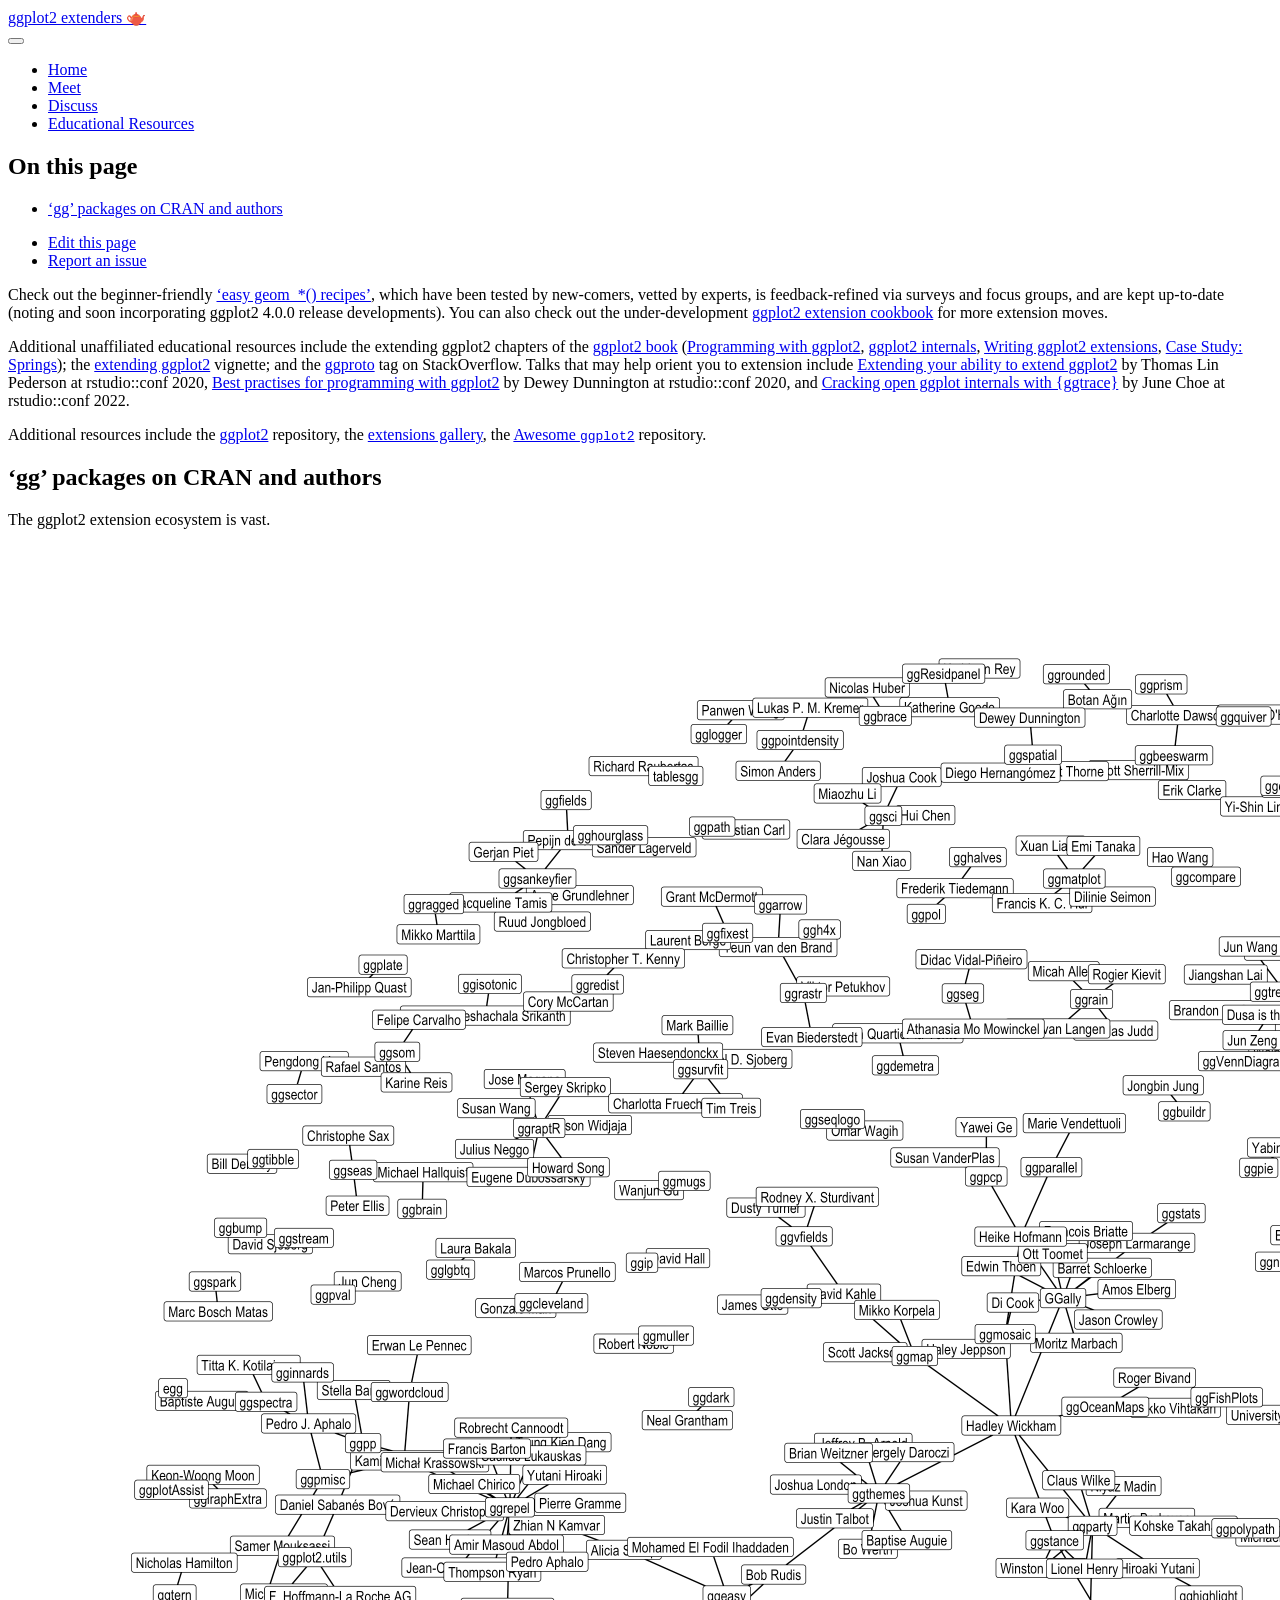
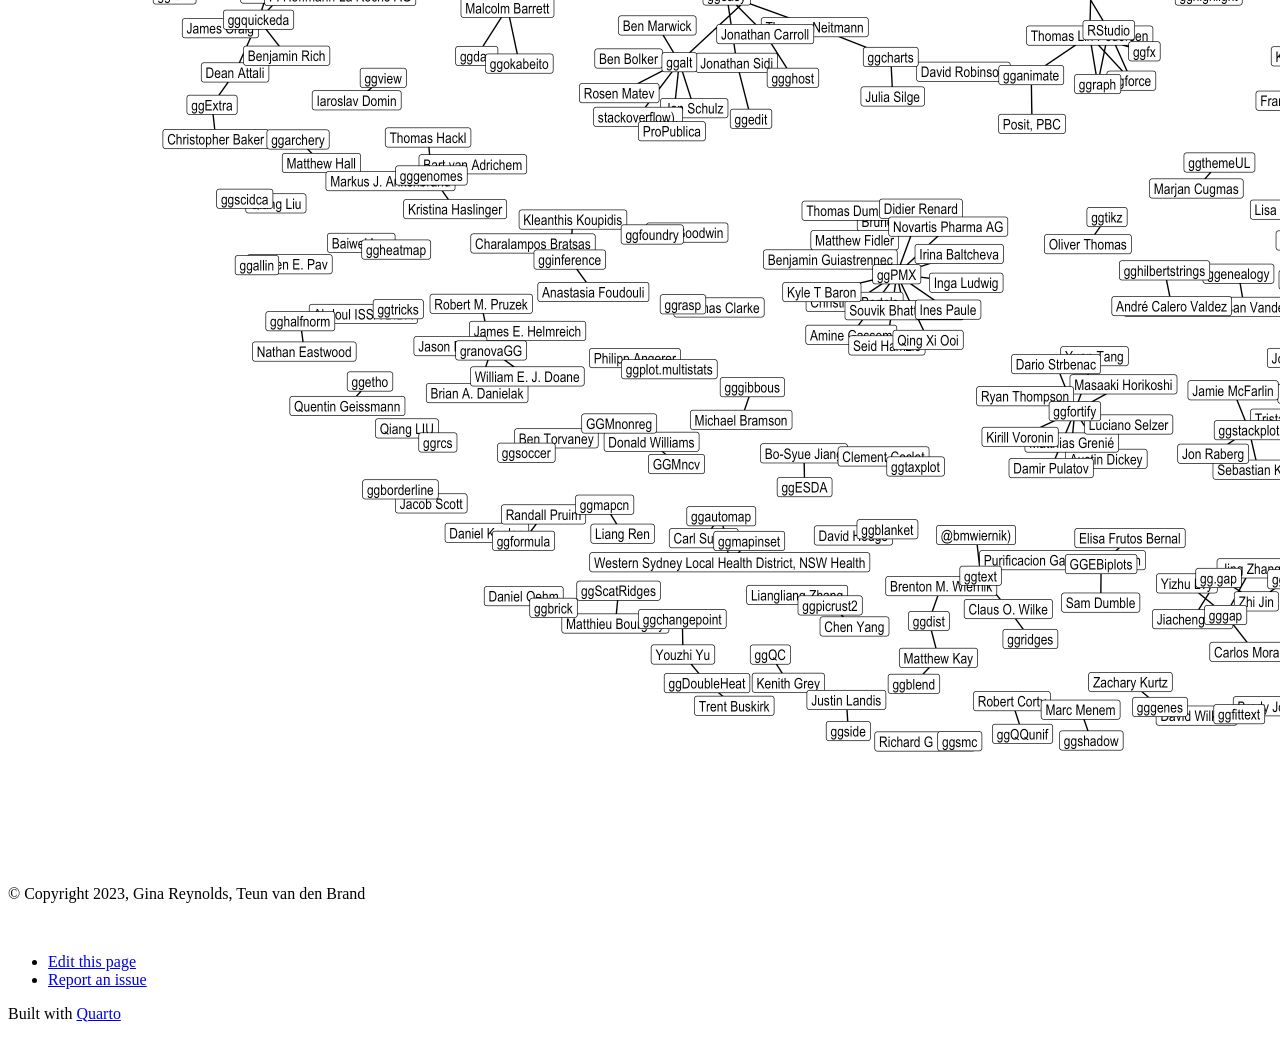
==== commit 3116aeaf: "resources to prose" ====
--- a/docs/additional-resources.html
+++ b/docs/additional-resources.html
@@ -135,8 +135,8 @@
 
 
 
-<p>Check out the beginner-friendly <a href="https://github.com/EvaMaeRey/easy-geom-recipes">‘easy geom_*() recipes’</a>, which have been tested by new-comers, vetted by experts, is feedback refined via surveys and focus groups, and are kept up to date (soon incorporating ggplot2 4.0.0 release developments). You can also check out the under-development <a href="https://evamaerey.github.io/ggplot2-extension-cookbook/">ggplot2 extension cookbook</a> for more extension moves.</p>
-<p>Additional unaffiliated educational resources include the extending ggplot2 chapters of the <a href="https://ggplot2-book.org/">ggplot2 book</a> (<a href="https://ggplot2-book.org/programming.html">Programming with ggplot2</a>, <a href="https://ggplot2-book.org/internals.html">ggplot2 internals</a>, <a href="https://ggplot2-book.org/extensions.html">Writing ggplot2 extensions</a>, <a href="https://ggplot2-book.org/spring1.html">Case Study: Springs</a>); the <a href="https://ggplot2.tidyverse.org/articles/extending-ggplot2.html">extending ggplot2</a> vignette; and the <a href="https://stackoverflow.com/questions/tagged/ggproto">ggproto</a> tag on StackOverflow. The talks <a href="https://www.rstudio.com/resources/rstudioconf-2020/extending-your-ability-to-extend-ggplot2/">Extending your ability to extend ggplot2</a> by Thomas Lin Pederson at rstudio::conf 2020 and <a href="https://www.rstudio.com/resources/rstudioconf-2020/best-practices-for-programming-with-ggplot2/">Best practises for programming with ggplot2</a> by Dewey Dunnington at rstudio::conf 2020, <a href="https://www.rstudio.com/resources/rstudioconf-2020/best-practices-for-programming-with-ggplot2/">Cracking open ggplot internals with {ggtrace}</a> by June Choe at rstudio::conf 2022 might also help orient you.</p>
+<p>Check out the beginner-friendly <a href="https://github.com/EvaMaeRey/easy-geom-recipes">‘easy geom_*() recipes’</a>, which have been tested by new-comers, vetted by experts, is feedback-refined via surveys and focus groups, and are kept up-to-date (noting and soon incorporating ggplot2 4.0.0 release developments). You can also check out the under-development <a href="https://evamaerey.github.io/ggplot2-extension-cookbook/">ggplot2 extension cookbook</a> for more extension moves.</p>
+<p>Additional unaffiliated educational resources include the extending ggplot2 chapters of the <a href="https://ggplot2-book.org/">ggplot2 book</a> (<a href="https://ggplot2-book.org/programming.html">Programming with ggplot2</a>, <a href="https://ggplot2-book.org/internals.html">ggplot2 internals</a>, <a href="https://ggplot2-book.org/extensions.html">Writing ggplot2 extensions</a>, <a href="https://ggplot2-book.org/spring1.html">Case Study: Springs</a>); the <a href="https://ggplot2.tidyverse.org/articles/extending-ggplot2.html">extending ggplot2</a> vignette; and the <a href="https://stackoverflow.com/questions/tagged/ggproto">ggproto</a> tag on StackOverflow. Talks that may help orient you to extension include <a href="https://www.rstudio.com/resources/rstudioconf-2020/extending-your-ability-to-extend-ggplot2/">Extending your ability to extend ggplot2</a> by Thomas Lin Pederson at rstudio::conf 2020, <a href="https://www.rstudio.com/resources/rstudioconf-2020/best-practices-for-programming-with-ggplot2/">Best practises for programming with ggplot2</a> by Dewey Dunnington at rstudio::conf 2020, and <a href="https://www.rstudio.com/resources/rstudioconf-2020/best-practices-for-programming-with-ggplot2/">Cracking open ggplot internals with {ggtrace}</a> by June Choe at rstudio::conf 2022.</p>
 <p>Additional resources include the <a href="https://github.com/tidyverse/ggplot2">ggplot2</a> repository, the <a href="https://exts.ggplot2.tidyverse.org/gallery/">extensions gallery</a>, the <a href="https://github.com/erikgahner/awesome-ggplot2">Awesome <code>ggplot2</code></a> repository.</p>
 <section id="gg-packages-on-cran-and-authors" class="level2">
 <h2 class="anchored" data-anchor-id="gg-packages-on-cran-and-authors">‘gg’ packages on CRAN and authors</h2>
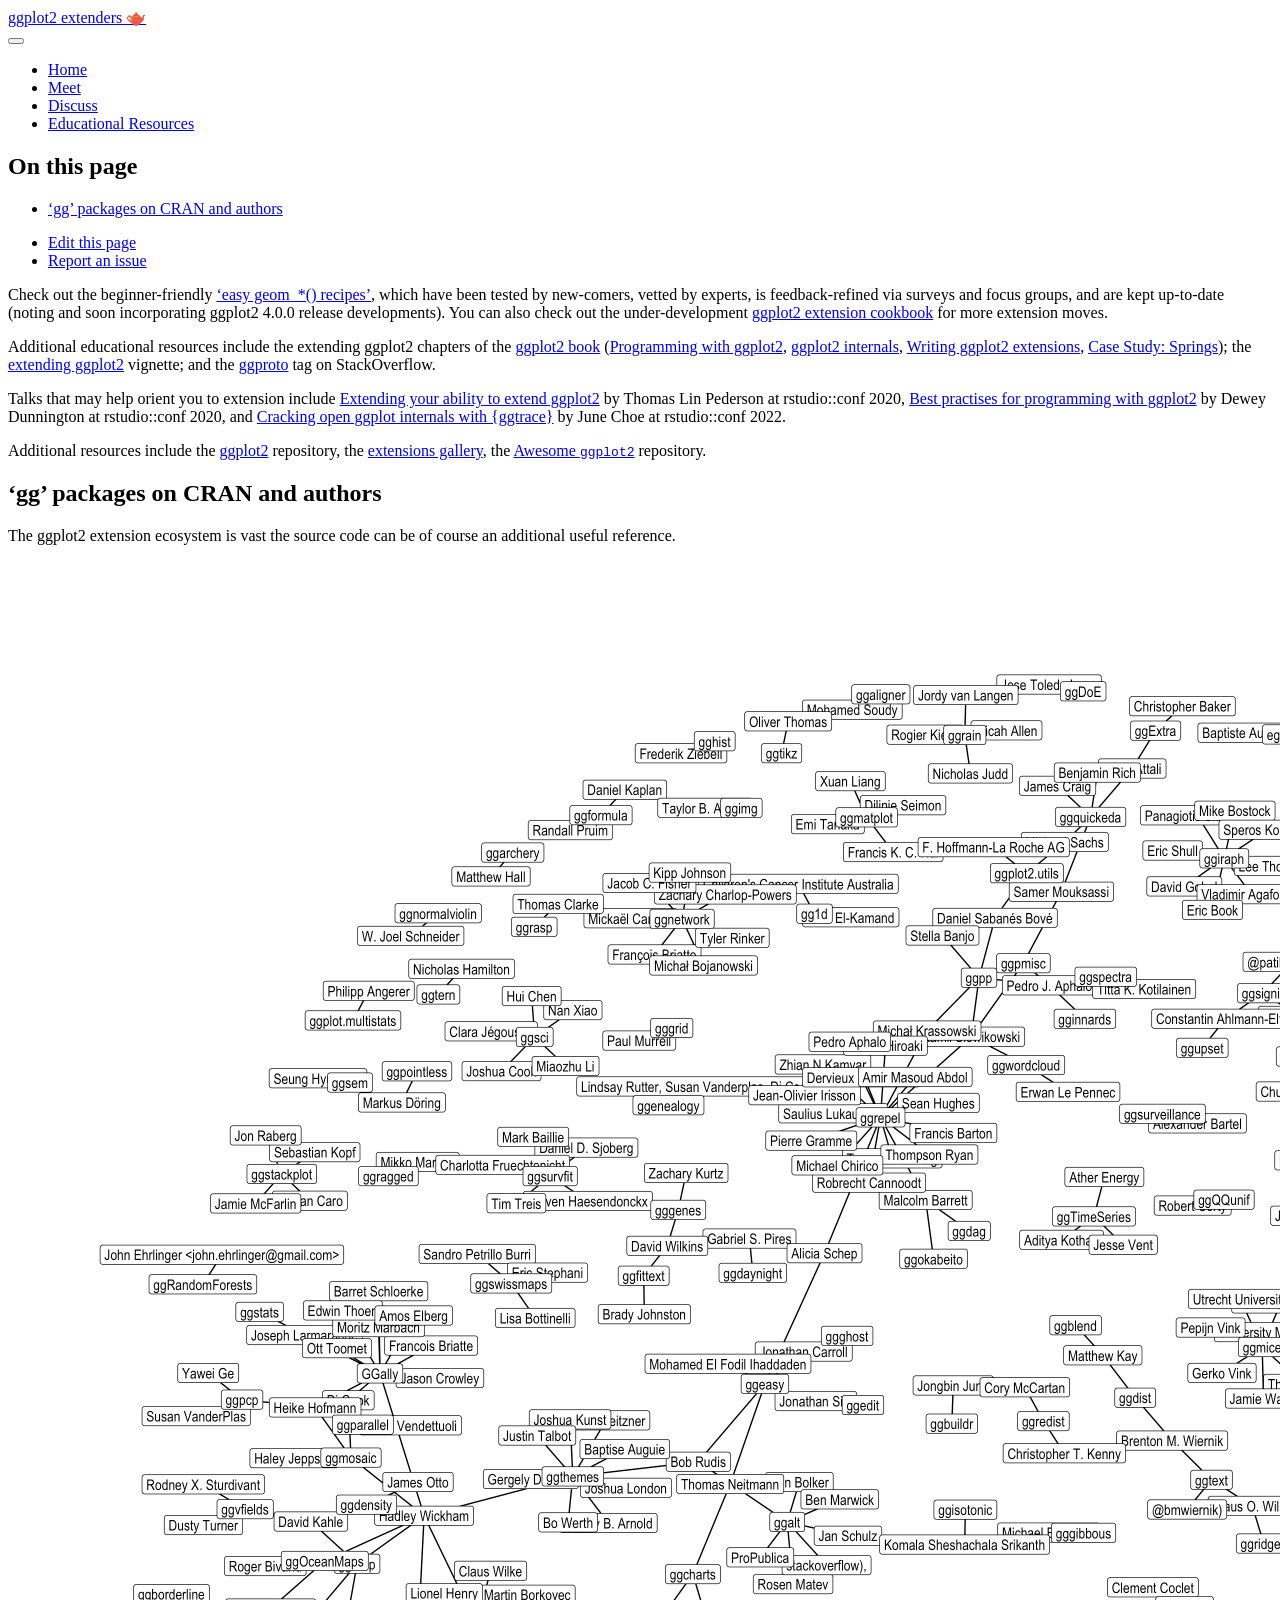
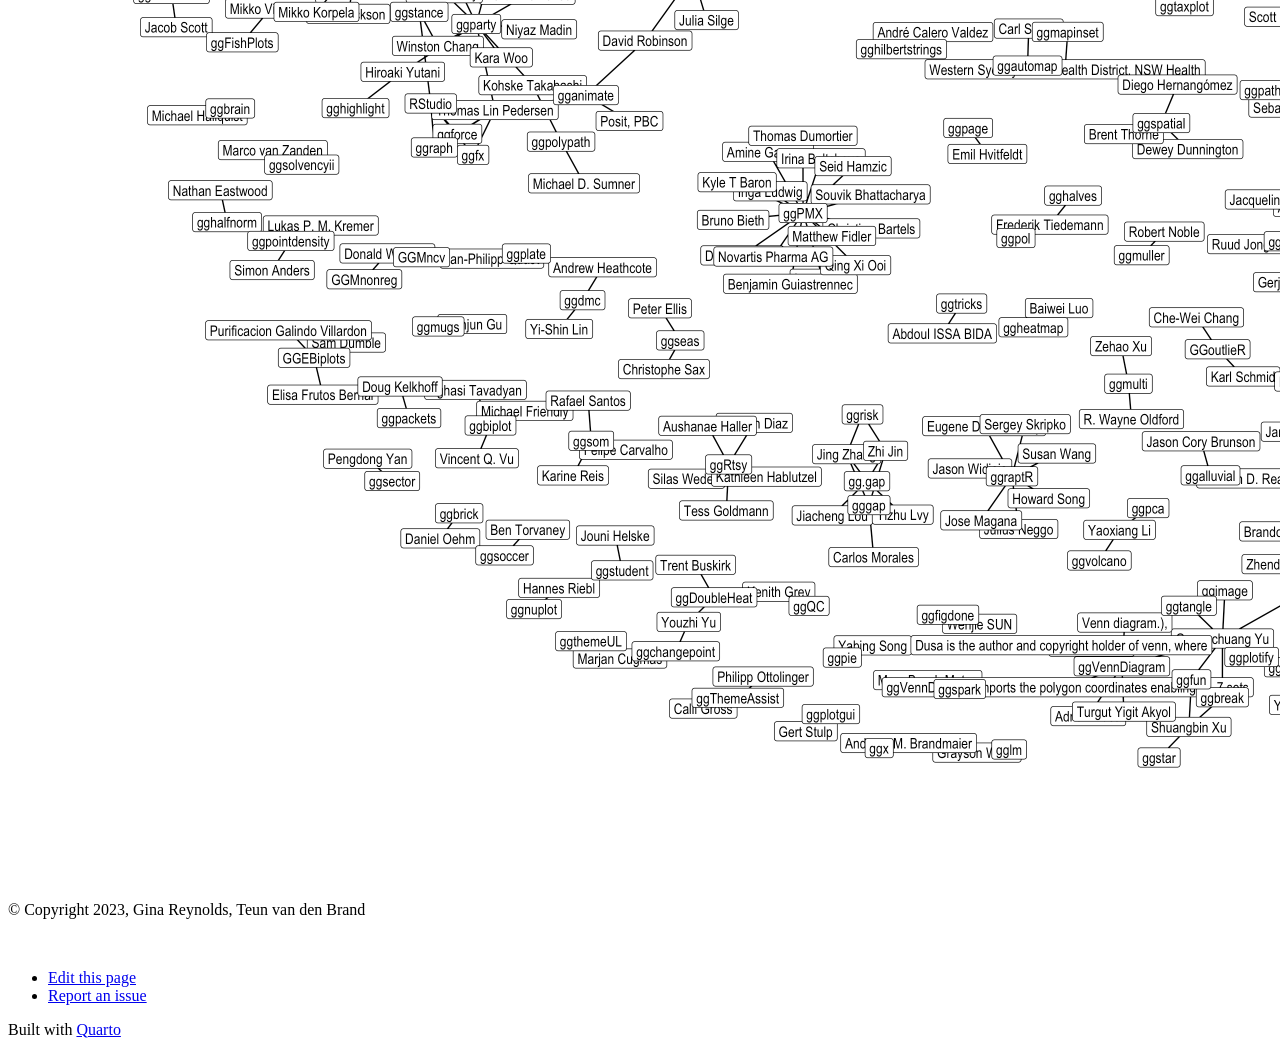
==== commit 95b031df: "resources to prose network" ====
--- a/docs/additional-resources.html
+++ b/docs/additional-resources.html
@@ -136,11 +136,12 @@
 
 
 <p>Check out the beginner-friendly <a href="https://github.com/EvaMaeRey/easy-geom-recipes">‘easy geom_*() recipes’</a>, which have been tested by new-comers, vetted by experts, is feedback-refined via surveys and focus groups, and are kept up-to-date (noting and soon incorporating ggplot2 4.0.0 release developments). You can also check out the under-development <a href="https://evamaerey.github.io/ggplot2-extension-cookbook/">ggplot2 extension cookbook</a> for more extension moves.</p>
-<p>Additional unaffiliated educational resources include the extending ggplot2 chapters of the <a href="https://ggplot2-book.org/">ggplot2 book</a> (<a href="https://ggplot2-book.org/programming.html">Programming with ggplot2</a>, <a href="https://ggplot2-book.org/internals.html">ggplot2 internals</a>, <a href="https://ggplot2-book.org/extensions.html">Writing ggplot2 extensions</a>, <a href="https://ggplot2-book.org/spring1.html">Case Study: Springs</a>); the <a href="https://ggplot2.tidyverse.org/articles/extending-ggplot2.html">extending ggplot2</a> vignette; and the <a href="https://stackoverflow.com/questions/tagged/ggproto">ggproto</a> tag on StackOverflow. Talks that may help orient you to extension include <a href="https://www.rstudio.com/resources/rstudioconf-2020/extending-your-ability-to-extend-ggplot2/">Extending your ability to extend ggplot2</a> by Thomas Lin Pederson at rstudio::conf 2020, <a href="https://www.rstudio.com/resources/rstudioconf-2020/best-practices-for-programming-with-ggplot2/">Best practises for programming with ggplot2</a> by Dewey Dunnington at rstudio::conf 2020, and <a href="https://www.rstudio.com/resources/rstudioconf-2020/best-practices-for-programming-with-ggplot2/">Cracking open ggplot internals with {ggtrace}</a> by June Choe at rstudio::conf 2022.</p>
+<p>Additional educational resources include the extending ggplot2 chapters of the <a href="https://ggplot2-book.org/">ggplot2 book</a> (<a href="https://ggplot2-book.org/programming.html">Programming with ggplot2</a>, <a href="https://ggplot2-book.org/internals.html">ggplot2 internals</a>, <a href="https://ggplot2-book.org/extensions.html">Writing ggplot2 extensions</a>, <a href="https://ggplot2-book.org/spring1.html">Case Study: Springs</a>); the <a href="https://ggplot2.tidyverse.org/articles/extending-ggplot2.html">extending ggplot2</a> vignette; and the <a href="https://stackoverflow.com/questions/tagged/ggproto">ggproto</a> tag on StackOverflow.</p>
+<p>Talks that may help orient you to extension include <a href="https://www.rstudio.com/resources/rstudioconf-2020/extending-your-ability-to-extend-ggplot2/">Extending your ability to extend ggplot2</a> by Thomas Lin Pederson at rstudio::conf 2020, <a href="https://www.rstudio.com/resources/rstudioconf-2020/best-practices-for-programming-with-ggplot2/">Best practises for programming with ggplot2</a> by Dewey Dunnington at rstudio::conf 2020, and <a href="https://www.rstudio.com/resources/rstudioconf-2020/best-practices-for-programming-with-ggplot2/">Cracking open ggplot internals with {ggtrace}</a> by June Choe at rstudio::conf 2022.</p>
 <p>Additional resources include the <a href="https://github.com/tidyverse/ggplot2">ggplot2</a> repository, the <a href="https://exts.ggplot2.tidyverse.org/gallery/">extensions gallery</a>, the <a href="https://github.com/erikgahner/awesome-ggplot2">Awesome <code>ggplot2</code></a> repository.</p>
 <section id="gg-packages-on-cran-and-authors" class="level2">
 <h2 class="anchored" data-anchor-id="gg-packages-on-cran-and-authors">‘gg’ packages on CRAN and authors</h2>
-<p>The ggplot2 extension ecosystem is vast.</p>
+<p>The ggplot2 extension ecosystem is vast the source code can be of course an additional useful reference.</p>
 <div class="cell">
 <div class="cell-output-display">
 <div>
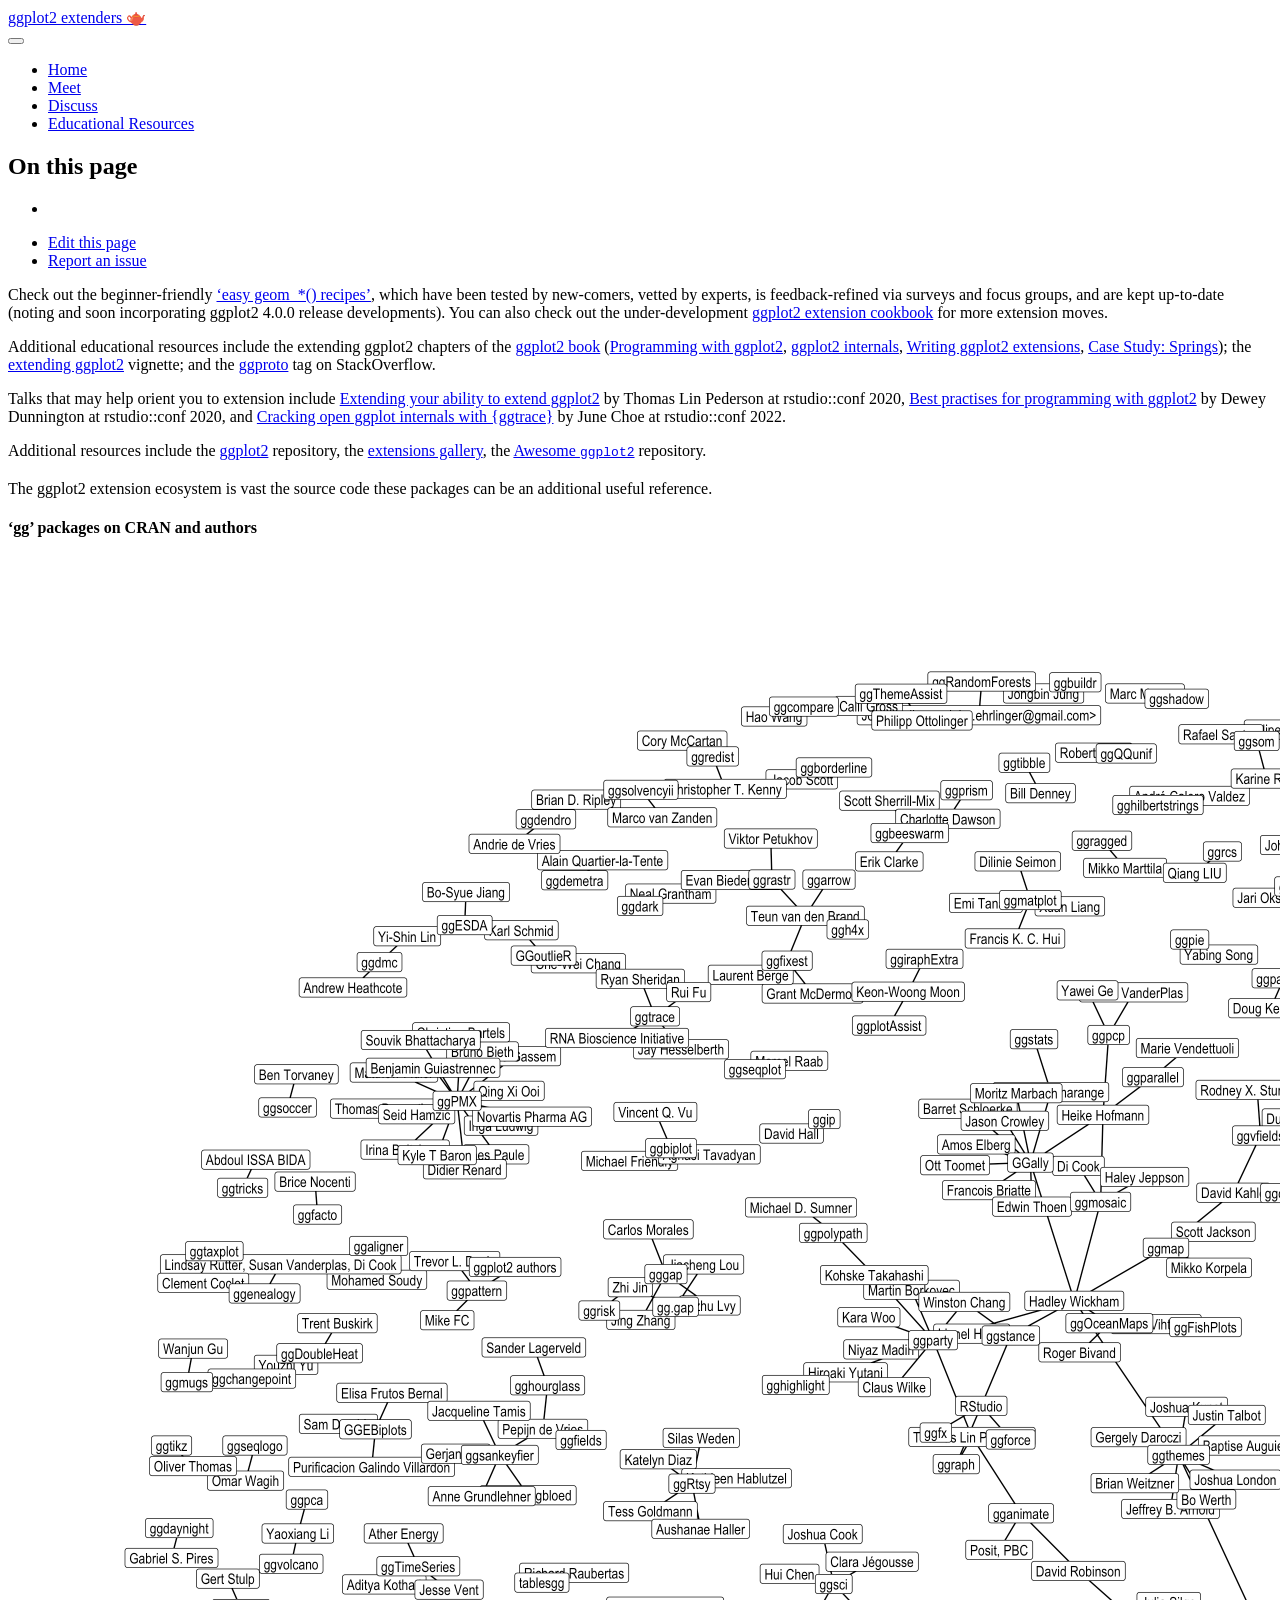
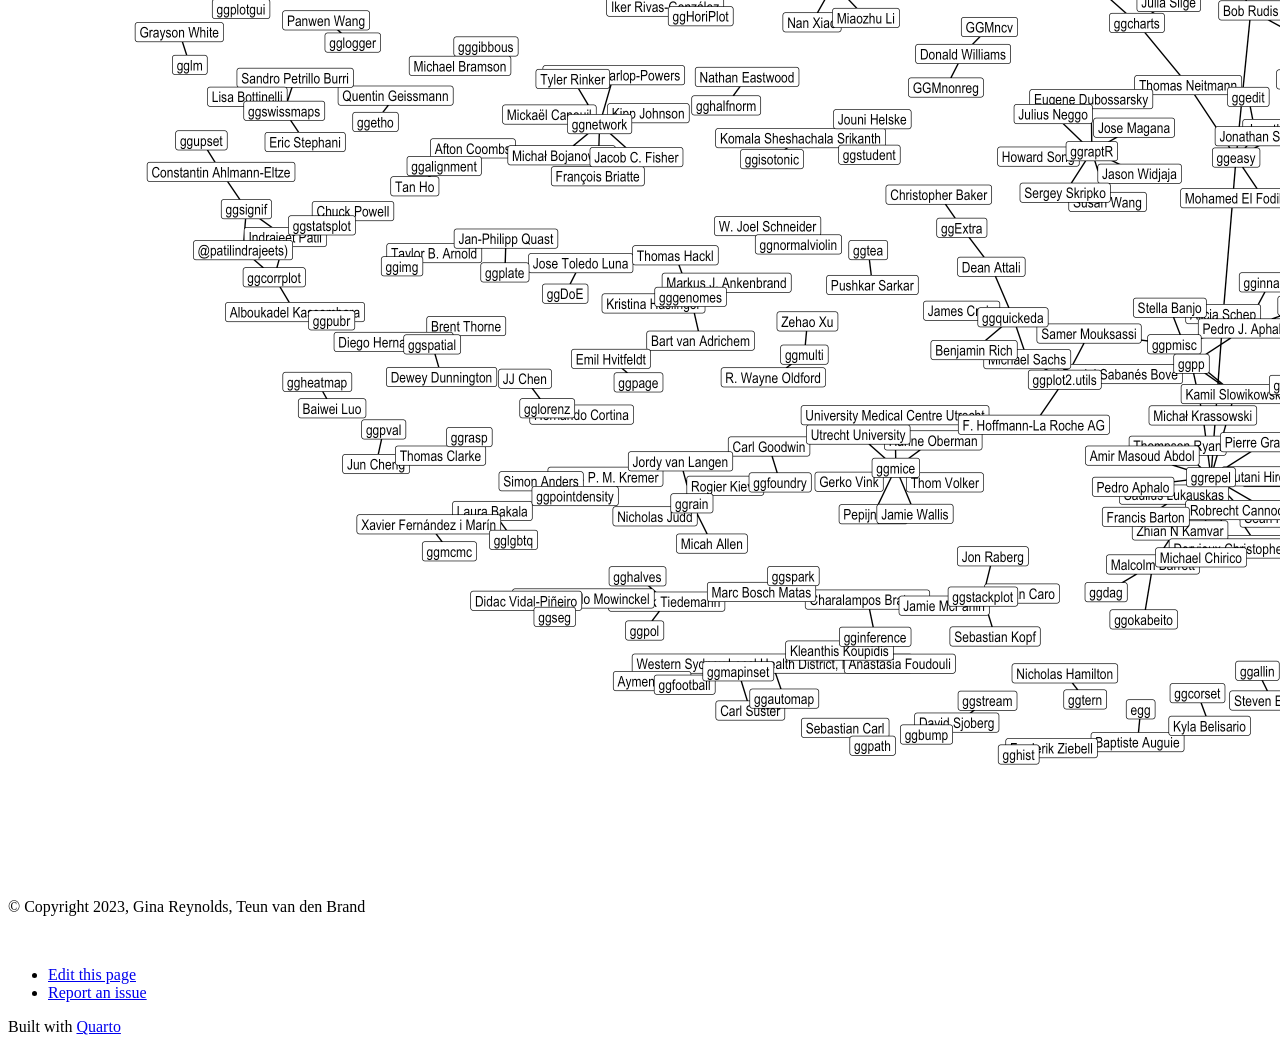
==== commit e18c6153: "move around thanks" ====
--- a/docs/additional-resources.html
+++ b/docs/additional-resources.html
@@ -125,7 +125,7 @@
     <h2 id="toc-title">On this page</h2>
    
   <ul>
-  <li><a href="#gg-packages-on-cran-and-authors" id="toc-gg-packages-on-cran-and-authors" class="nav-link active" data-scroll-target="#gg-packages-on-cran-and-authors">‘gg’ packages on CRAN and authors</a></li>
+  <li><a href="#section" id="toc-section" class="nav-link active" data-scroll-target="#section"></a></li>
   </ul>
 <div class="toc-actions"><ul><li><a href="https://github.com/ggplot2-extenders/ggplot-extension-club/edit/main/additional-resources.qmd" class="toc-action"><i class="bi bi-github"></i>Edit this page</a></li><li><a href="https://github.com/ggplot2-extenders/ggplot-extension-club/issues/new" class="toc-action"><i class="bi empty"></i>Report an issue</a></li></ul></div></nav>
     </div>
@@ -139,9 +139,11 @@
 <p>Additional educational resources include the extending ggplot2 chapters of the <a href="https://ggplot2-book.org/">ggplot2 book</a> (<a href="https://ggplot2-book.org/programming.html">Programming with ggplot2</a>, <a href="https://ggplot2-book.org/internals.html">ggplot2 internals</a>, <a href="https://ggplot2-book.org/extensions.html">Writing ggplot2 extensions</a>, <a href="https://ggplot2-book.org/spring1.html">Case Study: Springs</a>); the <a href="https://ggplot2.tidyverse.org/articles/extending-ggplot2.html">extending ggplot2</a> vignette; and the <a href="https://stackoverflow.com/questions/tagged/ggproto">ggproto</a> tag on StackOverflow.</p>
 <p>Talks that may help orient you to extension include <a href="https://www.rstudio.com/resources/rstudioconf-2020/extending-your-ability-to-extend-ggplot2/">Extending your ability to extend ggplot2</a> by Thomas Lin Pederson at rstudio::conf 2020, <a href="https://www.rstudio.com/resources/rstudioconf-2020/best-practices-for-programming-with-ggplot2/">Best practises for programming with ggplot2</a> by Dewey Dunnington at rstudio::conf 2020, and <a href="https://www.rstudio.com/resources/rstudioconf-2020/best-practices-for-programming-with-ggplot2/">Cracking open ggplot internals with {ggtrace}</a> by June Choe at rstudio::conf 2022.</p>
 <p>Additional resources include the <a href="https://github.com/tidyverse/ggplot2">ggplot2</a> repository, the <a href="https://exts.ggplot2.tidyverse.org/gallery/">extensions gallery</a>, the <a href="https://github.com/erikgahner/awesome-ggplot2">Awesome <code>ggplot2</code></a> repository.</p>
-<section id="gg-packages-on-cran-and-authors" class="level2">
-<h2 class="anchored" data-anchor-id="gg-packages-on-cran-and-authors">‘gg’ packages on CRAN and authors</h2>
-<p>The ggplot2 extension ecosystem is vast the source code can be of course an additional useful reference.</p>
+<section id="section" class="level2">
+<h2 class="anchored" data-anchor-id="section"></h2>
+<p>The ggplot2 extension ecosystem is vast the source code these packages can be an additional useful reference.</p>
+<section id="gg-packages-on-cran-and-authors" class="level4">
+<h4 class="anchored" data-anchor-id="gg-packages-on-cran-and-authors">‘gg’ packages on CRAN and authors</h4>
 <div class="cell">
 <div class="cell-output-display">
 <div>
@@ -153,6 +155,7 @@
 </div>
 
 
+</section>
 </section>
 
 </main> <!-- /main -->
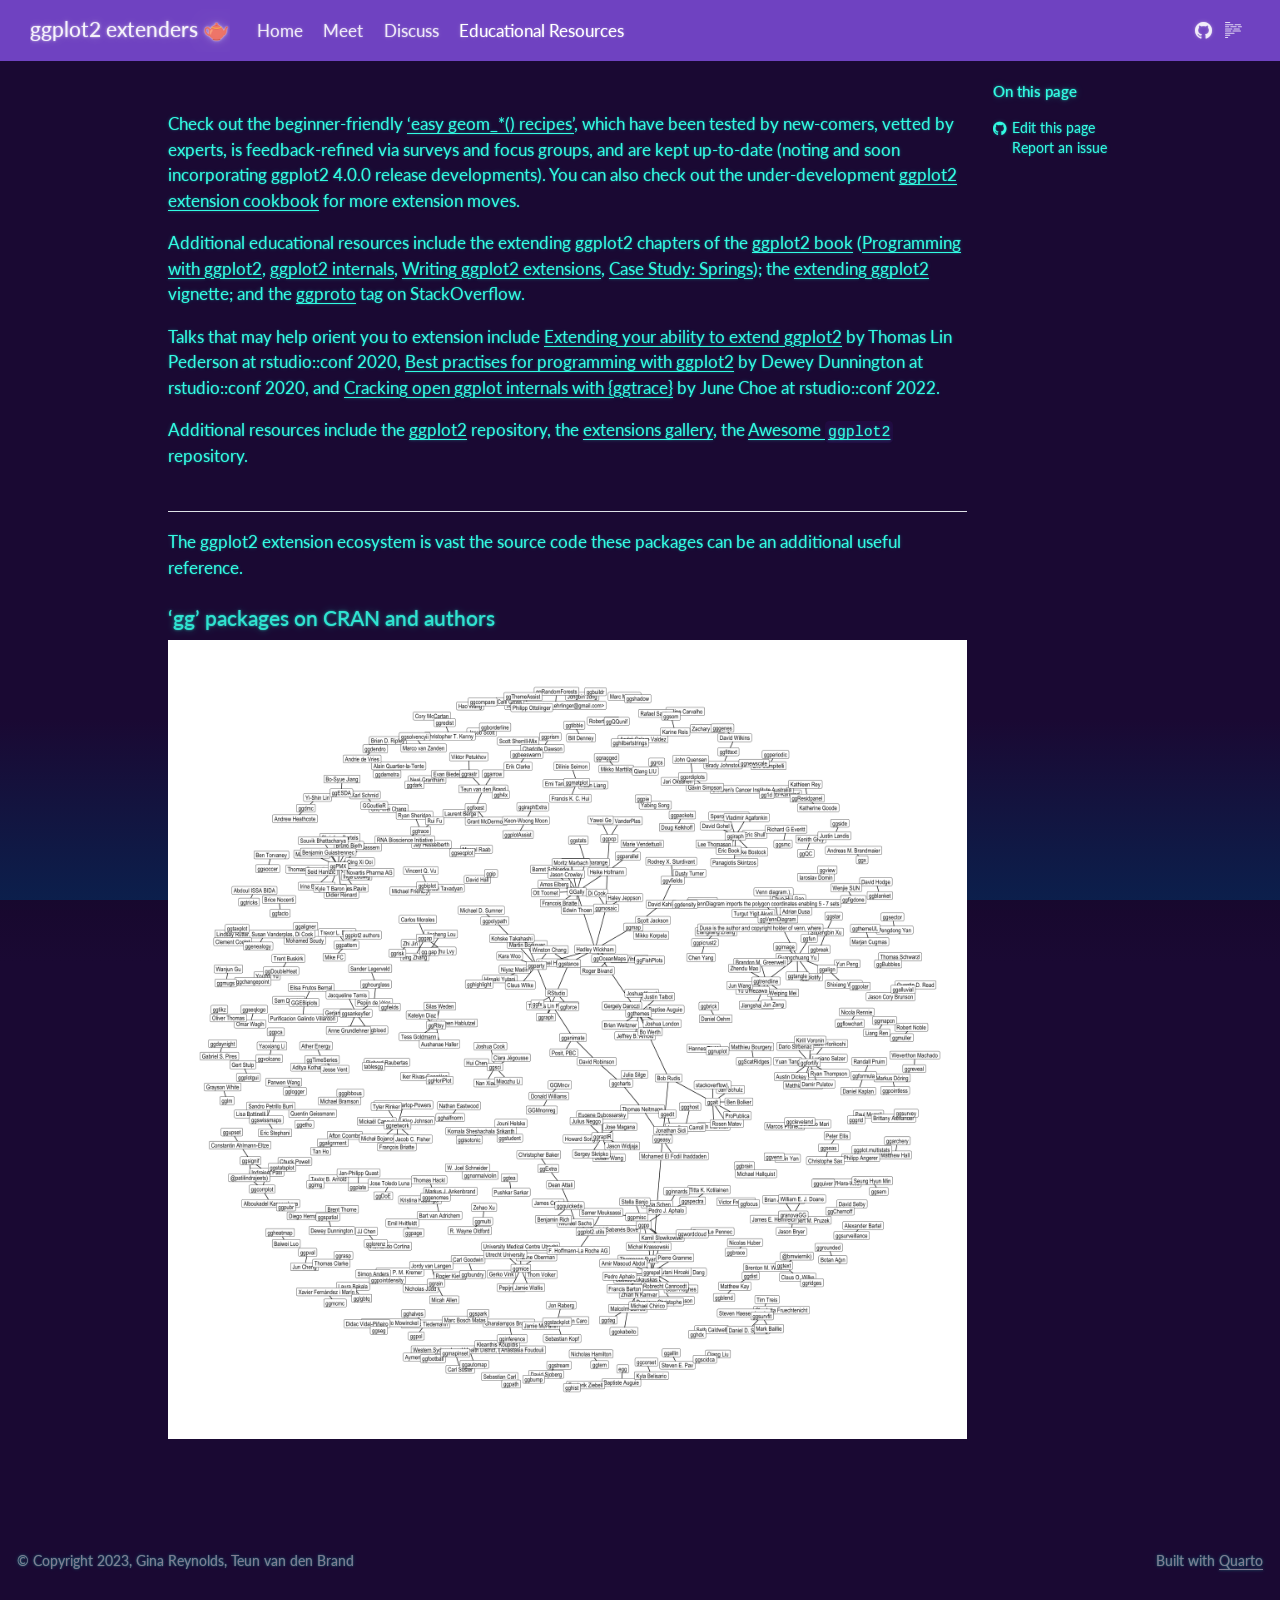
==== commit af72f54e: "chem and paleantology" ====
--- a/docs/additional-resources.html
+++ b/docs/additional-resources.html
@@ -2,7 +2,7 @@
 <html xmlns="http://www.w3.org/1999/xhtml" lang="en" xml:lang="en"><head>
 
 <meta charset="utf-8">
-<meta name="generator" content="quarto-1.5.47">
+<meta name="generator" content="quarto-1.8.27">
 
 <meta name="viewport" content="width=device-width, initial-scale=1.0, user-scalable=yes">
 
@@ -30,15 +30,17 @@
 <script src="site_libs/quarto-search/fuse.min.js"></script>
 <script src="site_libs/quarto-search/quarto-search.js"></script>
 <meta name="quarto:offset" content="./">
-<script src="site_libs/quarto-html/quarto.js"></script>
+<script src="site_libs/quarto-html/quarto.js" type="module"></script>
+<script src="site_libs/quarto-html/tabsets/tabsets.js" type="module"></script>
+<script src="site_libs/quarto-html/axe/axe-check.js" type="module"></script>
 <script src="site_libs/quarto-html/popper.min.js"></script>
 <script src="site_libs/quarto-html/tippy.umd.min.js"></script>
 <script src="site_libs/quarto-html/anchor.min.js"></script>
 <link href="site_libs/quarto-html/tippy.css" rel="stylesheet">
-<link href="site_libs/quarto-html/quarto-syntax-highlighting.css" rel="stylesheet" id="quarto-text-highlighting-styles">
+<link href="site_libs/quarto-html/quarto-syntax-highlighting-dark-4d9afe2b8d18ee9fa5d0d57b5ed4214d.css" rel="stylesheet" id="quarto-text-highlighting-styles">
 <script src="site_libs/bootstrap/bootstrap.min.js"></script>
 <link href="site_libs/bootstrap/bootstrap-icons.css" rel="stylesheet">
-<link href="site_libs/bootstrap/bootstrap.min.css" rel="stylesheet" id="quarto-bootstrap" data-mode="light">
+<link href="site_libs/bootstrap/bootstrap-a2769fd479d34aea2cfabf4ab1c246b2.min.css" rel="stylesheet" append-hash="true" id="quarto-bootstrap" data-mode="dark">
 <script id="quarto-search-options" type="application/json">{
   "location": "navbar",
   "copy-button": false,
@@ -70,7 +72,7 @@
 
 </head>
 
-<body class="nav-fixed">
+<body class="nav-fixed quarto-light">
 
 <div id="quarto-search-results"></div>
   <header id="quarto-header" class="headroom fixed-top">
@@ -130,7 +132,7 @@
 <div class="toc-actions"><ul><li><a href="https://github.com/ggplot2-extenders/ggplot-extension-club/edit/main/additional-resources.qmd" class="toc-action"><i class="bi bi-github"></i>Edit this page</a></li><li><a href="https://github.com/ggplot2-extenders/ggplot-extension-club/issues/new" class="toc-action"><i class="bi empty"></i>Report an issue</a></li></ul></div></nav>
     </div>
 <!-- main -->
-<main class="content" id="quarto-document-content">
+<main class="content" id="quarto-document-content"><header id="title-block-header" class="quarto-title-block"></header>
 
 
 
@@ -160,239 +162,243 @@
 
 </main> <!-- /main -->
 <script id="quarto-html-after-body" type="application/javascript">
-window.document.addEventListener("DOMContentLoaded", function (event) {
-  const toggleBodyColorMode = (bsSheetEl) => {
-    const mode = bsSheetEl.getAttribute("data-mode");
-    const bodyEl = window.document.querySelector("body");
-    if (mode === "dark") {
-      bodyEl.classList.add("quarto-dark");
-      bodyEl.classList.remove("quarto-light");
-    } else {
-      bodyEl.classList.add("quarto-light");
-      bodyEl.classList.remove("quarto-dark");
-    }
-  }
-  const toggleBodyColorPrimary = () => {
-    const bsSheetEl = window.document.querySelector("link#quarto-bootstrap");
-    if (bsSheetEl) {
-      toggleBodyColorMode(bsSheetEl);
-    }
-  }
-  toggleBodyColorPrimary();  
-  const icon = "";
-  const anchorJS = new window.AnchorJS();
-  anchorJS.options = {
-    placement: 'right',
-    icon: icon
-  };
-  anchorJS.add('.anchored');
-  const isCodeAnnotation = (el) => {
-    for (const clz of el.classList) {
-      if (clz.startsWith('code-annotation-')) {                     
-        return true;
-      }
-    }
-    return false;
-  }
-  const onCopySuccess = function(e) {
-    // button target
-    const button = e.trigger;
-    // don't keep focus
-    button.blur();
-    // flash "checked"
-    button.classList.add('code-copy-button-checked');
-    var currentTitle = button.getAttribute("title");
-    button.setAttribute("title", "Copied!");
-    let tooltip;
-    if (window.bootstrap) {
-      button.setAttribute("data-bs-toggle", "tooltip");
-      button.setAttribute("data-bs-placement", "left");
-      button.setAttribute("data-bs-title", "Copied!");
-      tooltip = new bootstrap.Tooltip(button, 
-        { trigger: "manual", 
-          customClass: "code-copy-button-tooltip",
-          offset: [0, -8]});
-      tooltip.show();    
-    }
-    setTimeout(function() {
-      if (tooltip) {
-        tooltip.hide();
-        button.removeAttribute("data-bs-title");
-        button.removeAttribute("data-bs-toggle");
-        button.removeAttribute("data-bs-placement");
-      }
-      button.setAttribute("title", currentTitle);
-      button.classList.remove('code-copy-button-checked');
-    }, 1000);
-    // clear code selection
-    e.clearSelection();
-  }
-  const getTextToCopy = function(trigger) {
-      const codeEl = trigger.previousElementSibling.cloneNode(true);
+  window.document.addEventListener("DOMContentLoaded", function (event) {
+    const icon = "";
+    const anchorJS = new window.AnchorJS();
+    anchorJS.options = {
+      placement: 'right',
+      icon: icon
+    };
+    anchorJS.add('.anchored');
+    const isCodeAnnotation = (el) => {
+      for (const clz of el.classList) {
+        if (clz.startsWith('code-annotation-')) {                     
+          return true;
+        }
+      }
+      return false;
+    }
+    const onCopySuccess = function(e) {
+      // button target
+      const button = e.trigger;
+      // don't keep focus
+      button.blur();
+      // flash "checked"
+      button.classList.add('code-copy-button-checked');
+      var currentTitle = button.getAttribute("title");
+      button.setAttribute("title", "Copied!");
+      let tooltip;
+      if (window.bootstrap) {
+        button.setAttribute("data-bs-toggle", "tooltip");
+        button.setAttribute("data-bs-placement", "left");
+        button.setAttribute("data-bs-title", "Copied!");
+        tooltip = new bootstrap.Tooltip(button, 
+          { trigger: "manual", 
+            customClass: "code-copy-button-tooltip",
+            offset: [0, -8]});
+        tooltip.show();    
+      }
+      setTimeout(function() {
+        if (tooltip) {
+          tooltip.hide();
+          button.removeAttribute("data-bs-title");
+          button.removeAttribute("data-bs-toggle");
+          button.removeAttribute("data-bs-placement");
+        }
+        button.setAttribute("title", currentTitle);
+        button.classList.remove('code-copy-button-checked');
+      }, 1000);
+      // clear code selection
+      e.clearSelection();
+    }
+    const getTextToCopy = function(trigger) {
+      const outerScaffold = trigger.parentElement.cloneNode(true);
+      const codeEl = outerScaffold.querySelector('code');
       for (const childEl of codeEl.children) {
         if (isCodeAnnotation(childEl)) {
           childEl.remove();
         }
       }
       return codeEl.innerText;
-  }
-  const clipboard = new window.ClipboardJS('.code-copy-button:not([data-in-quarto-modal])', {
-    text: getTextToCopy
-  });
-  clipboard.on('success', onCopySuccess);
-  if (window.document.getElementById('quarto-embedded-source-code-modal')) {
-    // For code content inside modals, clipBoardJS needs to be initialized with a container option
-    // TODO: Check when it could be a function (https://github.com/zenorocha/clipboard.js/issues/860)
-    const clipboardModal = new window.ClipboardJS('.code-copy-button[data-in-quarto-modal]', {
-      text: getTextToCopy,
-      container: window.document.getElementById('quarto-embedded-source-code-modal')
+    }
+    const clipboard = new window.ClipboardJS('.code-copy-button:not([data-in-quarto-modal])', {
+      text: getTextToCopy
     });
-    clipboardModal.on('success', onCopySuccess);
-  }
-    var localhostRegex = new RegExp(/^(?:http|https):\/\/localhost\:?[0-9]*\//);
-    var mailtoRegex = new RegExp(/^mailto:/);
-      var filterRegex = new RegExp('/' + window.location.host + '/');
-    var isInternal = (href) => {
-        return filterRegex.test(href) || localhostRegex.test(href) || mailtoRegex.test(href);
-    }
-    // Inspect non-navigation links and adorn them if external
- 	var links = window.document.querySelectorAll('a[href]:not(.nav-link):not(.navbar-brand):not(.toc-action):not(.sidebar-link):not(.sidebar-item-toggle):not(.pagination-link):not(.no-external):not([aria-hidden]):not(.dropdown-item):not(.quarto-navigation-tool):not(.about-link)');
-    for (var i=0; i<links.length; i++) {
-      const link = links[i];
-      if (!isInternal(link.href)) {
-        // undo the damage that might have been done by quarto-nav.js in the case of
-        // links that we want to consider external
-        if (link.dataset.originalHref !== undefined) {
-          link.href = link.dataset.originalHref;
-        }
-      }
-    }
-  function tippyHover(el, contentFn, onTriggerFn, onUntriggerFn) {
-    const config = {
-      allowHTML: true,
-      maxWidth: 500,
-      delay: 100,
-      arrow: false,
-      appendTo: function(el) {
-          return el.parentElement;
-      },
-      interactive: true,
-      interactiveBorder: 10,
-      theme: 'quarto',
-      placement: 'bottom-start',
-    };
-    if (contentFn) {
-      config.content = contentFn;
-    }
-    if (onTriggerFn) {
-      config.onTrigger = onTriggerFn;
-    }
-    if (onUntriggerFn) {
-      config.onUntrigger = onUntriggerFn;
-    }
-    window.tippy(el, config); 
-  }
-  const noterefs = window.document.querySelectorAll('a[role="doc-noteref"]');
-  for (var i=0; i<noterefs.length; i++) {
-    const ref = noterefs[i];
-    tippyHover(ref, function() {
-      // use id or data attribute instead here
-      let href = ref.getAttribute('data-footnote-href') || ref.getAttribute('href');
-      try { href = new URL(href).hash; } catch {}
-      const id = href.replace(/^#\/?/, "");
-      const note = window.document.getElementById(id);
-      if (note) {
-        return note.innerHTML;
+    clipboard.on('success', onCopySuccess);
+    if (window.document.getElementById('quarto-embedded-source-code-modal')) {
+      const clipboardModal = new window.ClipboardJS('.code-copy-button[data-in-quarto-modal]', {
+        text: getTextToCopy,
+        container: window.document.getElementById('quarto-embedded-source-code-modal')
+      });
+      clipboardModal.on('success', onCopySuccess);
+    }
+      var localhostRegex = new RegExp(/^(?:http|https):\/\/localhost\:?[0-9]*\//);
+      var mailtoRegex = new RegExp(/^mailto:/);
+        var filterRegex = new RegExp('/' + window.location.host + '/');
+      var isInternal = (href) => {
+          return filterRegex.test(href) || localhostRegex.test(href) || mailtoRegex.test(href);
+      }
+      // Inspect non-navigation links and adorn them if external
+     var links = window.document.querySelectorAll('a[href]:not(.nav-link):not(.navbar-brand):not(.toc-action):not(.sidebar-link):not(.sidebar-item-toggle):not(.pagination-link):not(.no-external):not([aria-hidden]):not(.dropdown-item):not(.quarto-navigation-tool):not(.about-link)');
+      for (var i=0; i<links.length; i++) {
+        const link = links[i];
+        if (!isInternal(link.href)) {
+          // undo the damage that might have been done by quarto-nav.js in the case of
+          // links that we want to consider external
+          if (link.dataset.originalHref !== undefined) {
+            link.href = link.dataset.originalHref;
+          }
+        }
+      }
+    function tippyHover(el, contentFn, onTriggerFn, onUntriggerFn) {
+      const config = {
+        allowHTML: true,
+        maxWidth: 500,
+        delay: 100,
+        arrow: false,
+        appendTo: function(el) {
+            return el.parentElement;
+        },
+        interactive: true,
+        interactiveBorder: 10,
+        theme: 'quarto',
+        placement: 'bottom-start',
+      };
+      if (contentFn) {
+        config.content = contentFn;
+      }
+      if (onTriggerFn) {
+        config.onTrigger = onTriggerFn;
+      }
+      if (onUntriggerFn) {
+        config.onUntrigger = onUntriggerFn;
+      }
+      window.tippy(el, config); 
+    }
+    const noterefs = window.document.querySelectorAll('a[role="doc-noteref"]');
+    for (var i=0; i<noterefs.length; i++) {
+      const ref = noterefs[i];
+      tippyHover(ref, function() {
+        // use id or data attribute instead here
+        let href = ref.getAttribute('data-footnote-href') || ref.getAttribute('href');
+        try { href = new URL(href).hash; } catch {}
+        const id = href.replace(/^#\/?/, "");
+        const note = window.document.getElementById(id);
+        if (note) {
+          return note.innerHTML;
+        } else {
+          return "";
+        }
+      });
+    }
+    const xrefs = window.document.querySelectorAll('a.quarto-xref');
+    const processXRef = (id, note) => {
+      // Strip column container classes
+      const stripColumnClz = (el) => {
+        el.classList.remove("page-full", "page-columns");
+        if (el.children) {
+          for (const child of el.children) {
+            stripColumnClz(child);
+          }
+        }
+      }
+      stripColumnClz(note)
+      if (id === null || id.startsWith('sec-')) {
+        // Special case sections, only their first couple elements
+        const container = document.createElement("div");
+        if (note.children && note.children.length > 2) {
+          container.appendChild(note.children[0].cloneNode(true));
+          for (let i = 1; i < note.children.length; i++) {
+            const child = note.children[i];
+            if (child.tagName === "P" && child.innerText === "") {
+              continue;
+            } else {
+              container.appendChild(child.cloneNode(true));
+              break;
+            }
+          }
+          if (window.Quarto?.typesetMath) {
+            window.Quarto.typesetMath(container);
+          }
+          return container.innerHTML
+        } else {
+          if (window.Quarto?.typesetMath) {
+            window.Quarto.typesetMath(note);
+          }
+          return note.innerHTML;
+        }
       } else {
-        return "";
-      }
-    });
-  }
-  const xrefs = window.document.querySelectorAll('a.quarto-xref');
-  const processXRef = (id, note) => {
-    // Strip column container classes
-    const stripColumnClz = (el) => {
-      el.classList.remove("page-full", "page-columns");
-      if (el.children) {
-        for (const child of el.children) {
-          stripColumnClz(child);
-        }
-      }
-    }
-    stripColumnClz(note)
-    if (id === null || id.startsWith('sec-')) {
-      // Special case sections, only their first couple elements
-      const container = document.createElement("div");
-      if (note.children && note.children.length > 2) {
-        container.appendChild(note.children[0].cloneNode(true));
-        for (let i = 1; i < note.children.length; i++) {
-          const child = note.children[i];
-          if (child.tagName === "P" && child.innerText === "") {
-            continue;
-          } else {
-            container.appendChild(child.cloneNode(true));
-            break;
-          }
-        }
-        if (window.Quarto?.typesetMath) {
-          window.Quarto.typesetMath(container);
-        }
-        return container.innerHTML
-      } else {
+        // Remove any anchor links if they are present
+        const anchorLink = note.querySelector('a.anchorjs-link');
+        if (anchorLink) {
+          anchorLink.remove();
+        }
         if (window.Quarto?.typesetMath) {
           window.Quarto.typesetMath(note);
         }
-        return note.innerHTML;
-      }
-    } else {
-      // Remove any anchor links if they are present
-      const anchorLink = note.querySelector('a.anchorjs-link');
-      if (anchorLink) {
-        anchorLink.remove();
-      }
-      if (window.Quarto?.typesetMath) {
-        window.Quarto.typesetMath(note);
-      }
-      // TODO in 1.5, we should make sure this works without a callout special case
-      if (note.classList.contains("callout")) {
-        return note.outerHTML;
-      } else {
-        return note.innerHTML;
-      }
-    }
-  }
-  for (var i=0; i<xrefs.length; i++) {
-    const xref = xrefs[i];
-    tippyHover(xref, undefined, function(instance) {
-      instance.disable();
-      let url = xref.getAttribute('href');
-      let hash = undefined; 
-      if (url.startsWith('#')) {
-        hash = url;
-      } else {
-        try { hash = new URL(url).hash; } catch {}
-      }
-      if (hash) {
-        const id = hash.replace(/^#\/?/, "");
-        const note = window.document.getElementById(id);
-        if (note !== null) {
-          try {
-            const html = processXRef(id, note.cloneNode(true));
-            instance.setContent(html);
-          } finally {
-            instance.enable();
-            instance.show();
-          }
+        if (note.classList.contains("callout")) {
+          return note.outerHTML;
         } else {
-          // See if we can fetch this
-          fetch(url.split('#')[0])
+          return note.innerHTML;
+        }
+      }
+    }
+    for (var i=0; i<xrefs.length; i++) {
+      const xref = xrefs[i];
+      tippyHover(xref, undefined, function(instance) {
+        instance.disable();
+        let url = xref.getAttribute('href');
+        let hash = undefined; 
+        if (url.startsWith('#')) {
+          hash = url;
+        } else {
+          try { hash = new URL(url).hash; } catch {}
+        }
+        if (hash) {
+          const id = hash.replace(/^#\/?/, "");
+          const note = window.document.getElementById(id);
+          if (note !== null) {
+            try {
+              const html = processXRef(id, note.cloneNode(true));
+              instance.setContent(html);
+            } finally {
+              instance.enable();
+              instance.show();
+            }
+          } else {
+            // See if we can fetch this
+            fetch(url.split('#')[0])
+            .then(res => res.text())
+            .then(html => {
+              const parser = new DOMParser();
+              const htmlDoc = parser.parseFromString(html, "text/html");
+              const note = htmlDoc.getElementById(id);
+              if (note !== null) {
+                const html = processXRef(id, note);
+                instance.setContent(html);
+              } 
+            }).finally(() => {
+              instance.enable();
+              instance.show();
+            });
+          }
+        } else {
+          // See if we can fetch a full url (with no hash to target)
+          // This is a special case and we should probably do some content thinning / targeting
+          fetch(url)
           .then(res => res.text())
           .then(html => {
             const parser = new DOMParser();
             const htmlDoc = parser.parseFromString(html, "text/html");
-            const note = htmlDoc.getElementById(id);
+            const note = htmlDoc.querySelector('main.content');
             if (note !== null) {
-              const html = processXRef(id, note);
+              // This should only happen for chapter cross references
+              // (since there is no id in the URL)
+              // remove the first header
+              if (note.children.length > 0 && note.children[0].tagName === "HEADER") {
+                note.children[0].remove();
+              }
+              const html = processXRef(null, note);
               instance.setContent(html);
             } 
           }).finally(() => {
@@ -400,185 +406,161 @@
             instance.show();
           });
         }
+      }, function(instance) {
+      });
+    }
+        let selectedAnnoteEl;
+        const selectorForAnnotation = ( cell, annotation) => {
+          let cellAttr = 'data-code-cell="' + cell + '"';
+          let lineAttr = 'data-code-annotation="' +  annotation + '"';
+          const selector = 'span[' + cellAttr + '][' + lineAttr + ']';
+          return selector;
+        }
+        const selectCodeLines = (annoteEl) => {
+          const doc = window.document;
+          const targetCell = annoteEl.getAttribute("data-target-cell");
+          const targetAnnotation = annoteEl.getAttribute("data-target-annotation");
+          const annoteSpan = window.document.querySelector(selectorForAnnotation(targetCell, targetAnnotation));
+          const lines = annoteSpan.getAttribute("data-code-lines").split(",");
+          const lineIds = lines.map((line) => {
+            return targetCell + "-" + line;
+          })
+          let top = null;
+          let height = null;
+          let parent = null;
+          if (lineIds.length > 0) {
+              //compute the position of the single el (top and bottom and make a div)
+              const el = window.document.getElementById(lineIds[0]);
+              top = el.offsetTop;
+              height = el.offsetHeight;
+              parent = el.parentElement.parentElement;
+            if (lineIds.length > 1) {
+              const lastEl = window.document.getElementById(lineIds[lineIds.length - 1]);
+              const bottom = lastEl.offsetTop + lastEl.offsetHeight;
+              height = bottom - top;
+            }
+            if (top !== null && height !== null && parent !== null) {
+              // cook up a div (if necessary) and position it 
+              let div = window.document.getElementById("code-annotation-line-highlight");
+              if (div === null) {
+                div = window.document.createElement("div");
+                div.setAttribute("id", "code-annotation-line-highlight");
+                div.style.position = 'absolute';
+                parent.appendChild(div);
+              }
+              div.style.top = top - 2 + "px";
+              div.style.height = height + 4 + "px";
+              div.style.left = 0;
+              let gutterDiv = window.document.getElementById("code-annotation-line-highlight-gutter");
+              if (gutterDiv === null) {
+                gutterDiv = window.document.createElement("div");
+                gutterDiv.setAttribute("id", "code-annotation-line-highlight-gutter");
+                gutterDiv.style.position = 'absolute';
+                const codeCell = window.document.getElementById(targetCell);
+                const gutter = codeCell.querySelector('.code-annotation-gutter');
+                gutter.appendChild(gutterDiv);
+              }
+              gutterDiv.style.top = top - 2 + "px";
+              gutterDiv.style.height = height + 4 + "px";
+            }
+            selectedAnnoteEl = annoteEl;
+          }
+        };
+        const unselectCodeLines = () => {
+          const elementsIds = ["code-annotation-line-highlight", "code-annotation-line-highlight-gutter"];
+          elementsIds.forEach((elId) => {
+            const div = window.document.getElementById(elId);
+            if (div) {
+              div.remove();
+            }
+          });
+          selectedAnnoteEl = undefined;
+        };
+          // Handle positioning of the toggle
+      window.addEventListener(
+        "resize",
+        throttle(() => {
+          elRect = undefined;
+          if (selectedAnnoteEl) {
+            selectCodeLines(selectedAnnoteEl);
+          }
+        }, 10)
+      );
+      function throttle(fn, ms) {
+      let throttle = false;
+      let timer;
+        return (...args) => {
+          if(!throttle) { // first call gets through
+              fn.apply(this, args);
+              throttle = true;
+          } else { // all the others get throttled
+              if(timer) clearTimeout(timer); // cancel #2
+              timer = setTimeout(() => {
+                fn.apply(this, args);
+                timer = throttle = false;
+              }, ms);
+          }
+        };
+      }
+        // Attach click handler to the DT
+        const annoteDls = window.document.querySelectorAll('dt[data-target-cell]');
+        for (const annoteDlNode of annoteDls) {
+          annoteDlNode.addEventListener('click', (event) => {
+            const clickedEl = event.target;
+            if (clickedEl !== selectedAnnoteEl) {
+              unselectCodeLines();
+              const activeEl = window.document.querySelector('dt[data-target-cell].code-annotation-active');
+              if (activeEl) {
+                activeEl.classList.remove('code-annotation-active');
+              }
+              selectCodeLines(clickedEl);
+              clickedEl.classList.add('code-annotation-active');
+            } else {
+              // Unselect the line
+              unselectCodeLines();
+              clickedEl.classList.remove('code-annotation-active');
+            }
+          });
+        }
+    const findCites = (el) => {
+      const parentEl = el.parentElement;
+      if (parentEl) {
+        const cites = parentEl.dataset.cites;
+        if (cites) {
+          return {
+            el,
+            cites: cites.split(' ')
+          };
+        } else {
+          return findCites(el.parentElement)
+        }
       } else {
-        // See if we can fetch a full url (with no hash to target)
-        // This is a special case and we should probably do some content thinning / targeting
-        fetch(url)
-        .then(res => res.text())
-        .then(html => {
-          const parser = new DOMParser();
-          const htmlDoc = parser.parseFromString(html, "text/html");
-          const note = htmlDoc.querySelector('main.content');
-          if (note !== null) {
-            // This should only happen for chapter cross references
-            // (since there is no id in the URL)
-            // remove the first header
-            if (note.children.length > 0 && note.children[0].tagName === "HEADER") {
-              note.children[0].remove();
-            }
-            const html = processXRef(null, note);
-            instance.setContent(html);
-          } 
-        }).finally(() => {
-          instance.enable();
-          instance.show();
+        return undefined;
+      }
+    };
+    var bibliorefs = window.document.querySelectorAll('a[role="doc-biblioref"]');
+    for (var i=0; i<bibliorefs.length; i++) {
+      const ref = bibliorefs[i];
+      const citeInfo = findCites(ref);
+      if (citeInfo) {
+        tippyHover(citeInfo.el, function() {
+          var popup = window.document.createElement('div');
+          citeInfo.cites.forEach(function(cite) {
+            var citeDiv = window.document.createElement('div');
+            citeDiv.classList.add('hanging-indent');
+            citeDiv.classList.add('csl-entry');
+            var biblioDiv = window.document.getElementById('ref-' + cite);
+            if (biblioDiv) {
+              citeDiv.innerHTML = biblioDiv.innerHTML;
+            }
+            popup.appendChild(citeDiv);
+          });
+          return popup.innerHTML;
         });
       }
-    }, function(instance) {
-    });
-  }
-      let selectedAnnoteEl;
-      const selectorForAnnotation = ( cell, annotation) => {
-        let cellAttr = 'data-code-cell="' + cell + '"';
-        let lineAttr = 'data-code-annotation="' +  annotation + '"';
-        const selector = 'span[' + cellAttr + '][' + lineAttr + ']';
-        return selector;
-      }
-      const selectCodeLines = (annoteEl) => {
-        const doc = window.document;
-        const targetCell = annoteEl.getAttribute("data-target-cell");
-        const targetAnnotation = annoteEl.getAttribute("data-target-annotation");
-        const annoteSpan = window.document.querySelector(selectorForAnnotation(targetCell, targetAnnotation));
-        const lines = annoteSpan.getAttribute("data-code-lines").split(",");
-        const lineIds = lines.map((line) => {
-          return targetCell + "-" + line;
-        })
-        let top = null;
-        let height = null;
-        let parent = null;
-        if (lineIds.length > 0) {
-            //compute the position of the single el (top and bottom and make a div)
-            const el = window.document.getElementById(lineIds[0]);
-            top = el.offsetTop;
-            height = el.offsetHeight;
-            parent = el.parentElement.parentElement;
-          if (lineIds.length > 1) {
-            const lastEl = window.document.getElementById(lineIds[lineIds.length - 1]);
-            const bottom = lastEl.offsetTop + lastEl.offsetHeight;
-            height = bottom - top;
-          }
-          if (top !== null && height !== null && parent !== null) {
-            // cook up a div (if necessary) and position it 
-            let div = window.document.getElementById("code-annotation-line-highlight");
-            if (div === null) {
-              div = window.document.createElement("div");
-              div.setAttribute("id", "code-annotation-line-highlight");
-              div.style.position = 'absolute';
-              parent.appendChild(div);
-            }
-            div.style.top = top - 2 + "px";
-            div.style.height = height + 4 + "px";
-            div.style.left = 0;
-            let gutterDiv = window.document.getElementById("code-annotation-line-highlight-gutter");
-            if (gutterDiv === null) {
-              gutterDiv = window.document.createElement("div");
-              gutterDiv.setAttribute("id", "code-annotation-line-highlight-gutter");
-              gutterDiv.style.position = 'absolute';
-              const codeCell = window.document.getElementById(targetCell);
-              const gutter = codeCell.querySelector('.code-annotation-gutter');
-              gutter.appendChild(gutterDiv);
-            }
-            gutterDiv.style.top = top - 2 + "px";
-            gutterDiv.style.height = height + 4 + "px";
-          }
-          selectedAnnoteEl = annoteEl;
-        }
-      };
-      const unselectCodeLines = () => {
-        const elementsIds = ["code-annotation-line-highlight", "code-annotation-line-highlight-gutter"];
-        elementsIds.forEach((elId) => {
-          const div = window.document.getElementById(elId);
-          if (div) {
-            div.remove();
-          }
-        });
-        selectedAnnoteEl = undefined;
-      };
-        // Handle positioning of the toggle
-    window.addEventListener(
-      "resize",
-      throttle(() => {
-        elRect = undefined;
-        if (selectedAnnoteEl) {
-          selectCodeLines(selectedAnnoteEl);
-        }
-      }, 10)
-    );
-    function throttle(fn, ms) {
-    let throttle = false;
-    let timer;
-      return (...args) => {
-        if(!throttle) { // first call gets through
-            fn.apply(this, args);
-            throttle = true;
-        } else { // all the others get throttled
-            if(timer) clearTimeout(timer); // cancel #2
-            timer = setTimeout(() => {
-              fn.apply(this, args);
-              timer = throttle = false;
-            }, ms);
-        }
-      };
-    }
-      // Attach click handler to the DT
-      const annoteDls = window.document.querySelectorAll('dt[data-target-cell]');
-      for (const annoteDlNode of annoteDls) {
-        annoteDlNode.addEventListener('click', (event) => {
-          const clickedEl = event.target;
-          if (clickedEl !== selectedAnnoteEl) {
-            unselectCodeLines();
-            const activeEl = window.document.querySelector('dt[data-target-cell].code-annotation-active');
-            if (activeEl) {
-              activeEl.classList.remove('code-annotation-active');
-            }
-            selectCodeLines(clickedEl);
-            clickedEl.classList.add('code-annotation-active');
-          } else {
-            // Unselect the line
-            unselectCodeLines();
-            clickedEl.classList.remove('code-annotation-active');
-          }
-        });
-      }
-  const findCites = (el) => {
-    const parentEl = el.parentElement;
-    if (parentEl) {
-      const cites = parentEl.dataset.cites;
-      if (cites) {
-        return {
-          el,
-          cites: cites.split(' ')
-        };
-      } else {
-        return findCites(el.parentElement)
-      }
-    } else {
-      return undefined;
-    }
-  };
-  var bibliorefs = window.document.querySelectorAll('a[role="doc-biblioref"]');
-  for (var i=0; i<bibliorefs.length; i++) {
-    const ref = bibliorefs[i];
-    const citeInfo = findCites(ref);
-    if (citeInfo) {
-      tippyHover(citeInfo.el, function() {
-        var popup = window.document.createElement('div');
-        citeInfo.cites.forEach(function(cite) {
-          var citeDiv = window.document.createElement('div');
-          citeDiv.classList.add('hanging-indent');
-          citeDiv.classList.add('csl-entry');
-          var biblioDiv = window.document.getElementById('ref-' + cite);
-          if (biblioDiv) {
-            citeDiv.innerHTML = biblioDiv.innerHTML;
-          }
-          popup.appendChild(citeDiv);
-        });
-        return popup.innerHTML;
-      });
-    }
-  }
-});
-</script>
+    }
+  });
+  </script>
 </div> <!-- /content -->
 <footer class="footer">
   <div class="nav-footer">
--- a/docs/site_libs/quarto-html/quarto-syntax-highlighting-dark-4d9afe2b8d18ee9fa5d0d57b5ed4214d.css
+++ b/docs/site_libs/quarto-html/quarto-syntax-highlighting-dark-4d9afe2b8d18ee9fa5d0d57b5ed4214d.css
@@ -0,0 +1,219 @@
+/* quarto syntax highlight colors */
+:root {
+  --quarto-hl-al-color: #f07178;
+  --quarto-hl-an-color: #d4d0ab;
+  --quarto-hl-at-color: #00e0e0;
+  --quarto-hl-bn-color: #d4d0ab;
+  --quarto-hl-bu-color: #abe338;
+  --quarto-hl-ch-color: #abe338;
+  --quarto-hl-co-color: #f8f8f2;
+  --quarto-hl-cv-color: #ffd700;
+  --quarto-hl-cn-color: #ffd700;
+  --quarto-hl-cf-color: #ffa07a;
+  --quarto-hl-dt-color: #ffa07a;
+  --quarto-hl-dv-color: #d4d0ab;
+  --quarto-hl-do-color: #f8f8f2;
+  --quarto-hl-er-color: #f07178;
+  --quarto-hl-ex-color: #00e0e0;
+  --quarto-hl-fl-color: #d4d0ab;
+  --quarto-hl-fu-color: #ffa07a;
+  --quarto-hl-im-color: #abe338;
+  --quarto-hl-in-color: #d4d0ab;
+  --quarto-hl-kw-color: #ffa07a;
+  --quarto-hl-op-color: #ffa07a;
+  --quarto-hl-ot-color: #00e0e0;
+  --quarto-hl-pp-color: #dcc6e0;
+  --quarto-hl-re-color: #00e0e0;
+  --quarto-hl-sc-color: #abe338;
+  --quarto-hl-ss-color: #abe338;
+  --quarto-hl-st-color: #abe338;
+  --quarto-hl-va-color: #00e0e0;
+  --quarto-hl-vs-color: #abe338;
+  --quarto-hl-wa-color: #dcc6e0;
+}
+
+/* other quarto variables */
+:root {
+  --quarto-font-monospace: SFMono-Regular, Menlo, Monaco, Consolas, "Liberation Mono", "Courier New", monospace;
+}
+
+/* syntax highlight based on Pandoc's rules */
+pre > code.sourceCode > span {
+  color: #f8f8f2;
+}
+
+code.sourceCode > span {
+  color: #f8f8f2;
+}
+
+div.sourceCode,
+div.sourceCode pre.sourceCode {
+  color: #f8f8f2;
+}
+
+/* Normal */
+code span {
+  color: #f8f8f2;
+}
+
+/* Alert */
+code span.al {
+  color: #f07178;
+}
+
+/* Annotation */
+code span.an {
+  color: #d4d0ab;
+}
+
+/* Attribute */
+code span.at {
+  color: #00e0e0;
+}
+
+/* BaseN */
+code span.bn {
+  color: #d4d0ab;
+}
+
+/* BuiltIn */
+code span.bu {
+  color: #abe338;
+}
+
+/* ControlFlow */
+code span.cf {
+  font-weight: bold;
+  color: #ffa07a;
+}
+
+/* Char */
+code span.ch {
+  color: #abe338;
+}
+
+/* Constant */
+code span.cn {
+  color: #ffd700;
+}
+
+/* Comment */
+code span.co {
+  font-style: italic;
+  color: #f8f8f2;
+}
+
+/* CommentVar */
+code span.cv {
+  color: #ffd700;
+}
+
+/* Documentation */
+code span.do {
+  color: #f8f8f2;
+}
+
+/* DataType */
+code span.dt {
+  color: #ffa07a;
+}
+
+/* DecVal */
+code span.dv {
+  color: #d4d0ab;
+}
+
+/* Error */
+code span.er {
+  color: #f07178;
+  text-decoration: underline;
+}
+
+/* Extension */
+code span.ex {
+  font-weight: bold;
+  color: #00e0e0;
+}
+
+/* Float */
+code span.fl {
+  color: #d4d0ab;
+}
+
+/* Function */
+code span.fu {
+  color: #ffa07a;
+}
+
+/* Import */
+code span.im {
+  color: #abe338;
+}
+
+/* Information */
+code span.in {
+  color: #d4d0ab;
+}
+
+/* Keyword */
+code span.kw {
+  font-weight: bold;
+  color: #ffa07a;
+}
+
+/* Operator */
+code span.op {
+  color: #ffa07a;
+}
+
+/* Other */
+code span.ot {
+  color: #00e0e0;
+}
+
+/* Preprocessor */
+code span.pp {
+  color: #dcc6e0;
+}
+
+/* RegionMarker */
+code span.re {
+  background-color: #f8f8f2;
+  color: #00e0e0;
+}
+
+/* SpecialChar */
+code span.sc {
+  color: #abe338;
+}
+
+/* SpecialString */
+code span.ss {
+  color: #abe338;
+}
+
+/* String */
+code span.st {
+  color: #abe338;
+}
+
+/* Variable */
+code span.va {
+  color: #00e0e0;
+}
+
+/* VerbatimString */
+code span.vs {
+  color: #abe338;
+}
+
+/* Warning */
+code span.wa {
+  color: #dcc6e0;
+}
+
+.prevent-inlining {
+  content: "</";
+}
+
+/*# sourceMappingURL=86edf53ecdff796acf02dbceed379426.css.map */
